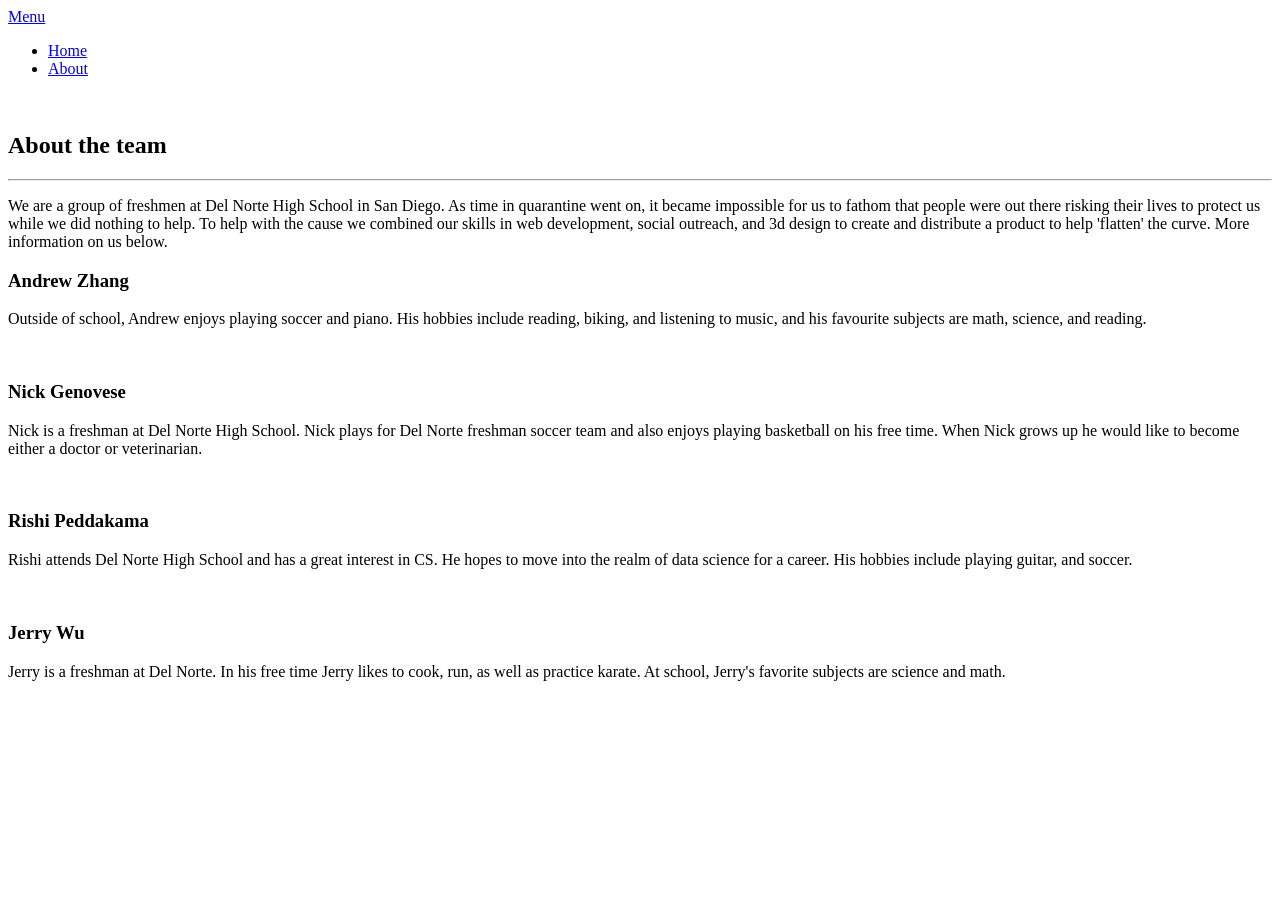
==== generic.html @ 195fd43b "a" ====
<!DOCTYPE HTML>
<!--
	Transitive by TEMPLATED
	templated.co @templatedco
	Released for free under the Creative Commons Attribution 3.0 license (templated.co/license)
-->
<html>
	<head>
		<title>Masks4Heroes</title>
		<meta charset="utf-8" />
		<meta name="viewport" content="width=device-width, initial-scale=1" />
		<link rel="stylesheet" href="assets/css/main.css" />
	</head>
	<body class="subpage">

		<!-- Header -->
			<header id="header">
				<a href="#menu" class="toggle"><span>Menu</span></a>
			</header>

		<!-- Nav -->
			<nav id="menu">
				<ul class="links">
					<li><a href="index.html">Home</a></li>
					<li><a href="generic.html">About</a></li>
<!-- 					<li><a href="elements.html">Elements</a></li> -->
				</ul>
			</nav>

		<!-- One -->
			<section id="one" class="wrapper style2">
				<div class="inner">
					<div class="box">
						<div class="image fit">
							<img src="" alt="" />
						</div>
						<div class="content">
							<header class="align-center">
								<h2>About the team</h2>
<!-- 								<p>Who are we</p> -->
							</header>
							<hr />
							<p>We are a group of freshmen at Del Norte High School in San Diego. As time in quarantine went on, it became impossible for us to fathom that people were out there 
                risking their lives to protect us while we did nothing to help. To help with the cause we combined our skills in web development, social outreach, and 3d design to 
                create and distribute a product to help 'flatten' the curve. More information on us below.</p>
<!-- 							<p>more blah blah blah</p> -->
						</div>
					</div>
				</div>
			</section>

		<!-- Four -->
    
    <section id="two" class="wrapper style3">
				<div class="inner">
					<div id="flexgrid">
            <div>
							<header>
								<h3>Andrew Zhang</h3>
							</header>
							<p>Outside of school, Andrew enjoys playing soccer and piano. His hobbies include 
                reading, biking, and listening to music, and his favourite subjects are math, science, and reading.</p>
							<ul class="actions">
							</ul>
              <img src="https://cdn.glitch.com/a27069f8-3434-43a9-9a8d-afe3aabfaea1%2Fandrew.png?v=1588008118651" width="100%" alt=""/>
						</div>
            
						<div>
							<header>
								<h3>Nick Genovese</h3>
							</header>
							<p>Nick is a freshman at Del Norte High School. Nick plays for Del Norte freshman soccer team and also enjoys playing basketball on his free time. When Nick grows up he would like to become 
                either a doctor or veterinarian.</p>
							<ul class="actions">
							</ul>
              <img src="https://cdn.glitch.com/a27069f8-3434-43a9-9a8d-afe3aabfaea1%2Fnick.png?v=1587970163348" width="100%" alt="" />
						</div>
						<div>
							<header>
								<h3>Rishi Peddakama</h3>
							</header>
							<p>Rishi attends Del Norte High School and has a great interest in CS. He hopes to move into the realm of data science for a career. His hobbies include playing guitar, and soccer.</p>
							<ul class="actions">
							</ul>
              <img src="https://cdn.glitch.com/a27069f8-3434-43a9-9a8d-afe3aabfaea1%2Frishi.png?v=1587970600021" width="100%./  " alt=""/>
						</div>
            <div>
							<header>
								<h3></h3>
							</header>
							<p></p>
							<ul class="actions">
							</ul>
						</div>
						<div>
							<header>
								<h3>Jerry Wu</h3>
							</header>
							<p>Jerry is a freshman at Del Norte. In his free time Jerry likes to cook, run, as well as practice karate. At school, Jerry's favorite subjects are science and math.</p>
							<ul class="actions">
                <img src="https://cdn.glitch.com/a27069f8-3434-43a9-9a8d-afe3aabfaea1%2Fjerry.png?v=1588467136915" alt="" width="420">
							</ul>
						</div>
            <div>
							<header>
								<h3></h3>
							</header>
							<p></p>
							<ul class="actions">
							</ul>
						</div>
					</div>
				</div>
			</section>

		<!-- Footer -->
<!-- 			<footer id="footer" class="wrapper">
				<div class="inner">
					<section>
						<div class="box">
							<div class="content">
								<h2 class="align-center">Get in Touch</h2>
								<hr />
								<form action="#" method="post">
									<div class="field half first">
										<label for="name">Name</label>
										<input name="name" id="name" type="text" placeholder="Name">
									</div>
									<div class="field half">
										<label for="email">Email</label>
										<input name="email" id="email" type="email" placeholder="Email">
									</div>
									<div class="field">
										<label for="dept">Department</label>
										<div class="select-wrapper">
											<select name="dept" id="dept">
												<option value="">- Category -</option>
												<option value="1">Manufacturing</option>
												<option value="1">Shipping</option>
												<option value="1">Administration</option>
												<option value="1">Human Resources</option>
											</select>
										</div>
									</div>
									<div class="field">
										<label for="message">Message</label>
										<textarea name="message" id="message" rows="6" placeholder="Message"></textarea>
									</div>
									<ul class="actions align-center">
										<li><input value="Send Message" class="button special" type="submit"></li>
									</ul>
								</form>
							</div>
						</div>
					</section>
					<div class="copyright">
						&copy; Untitled Design: <a href="https://templated.co/">TEMPLATED</a>. Images <a href="https://unsplash.com/">Unsplash</a> Video <a href="http://coverr.co/">Coverr</a>.
					</div>
				</div>
			</footer> -->

		<!-- Scripts -->
			<script src="assets/js/jquery.min.js"></script>
			<script src="assets/js/jquery.scrolly.min.js"></script>
			<script src="assets/js/jquery.scrollex.min.js"></script>
			<script src="assets/js/skel.min.js"></script>
			<script src="assets/js/util.js"></script>
			<script src="assets/js/main.js"></script>

	</body>
</html>
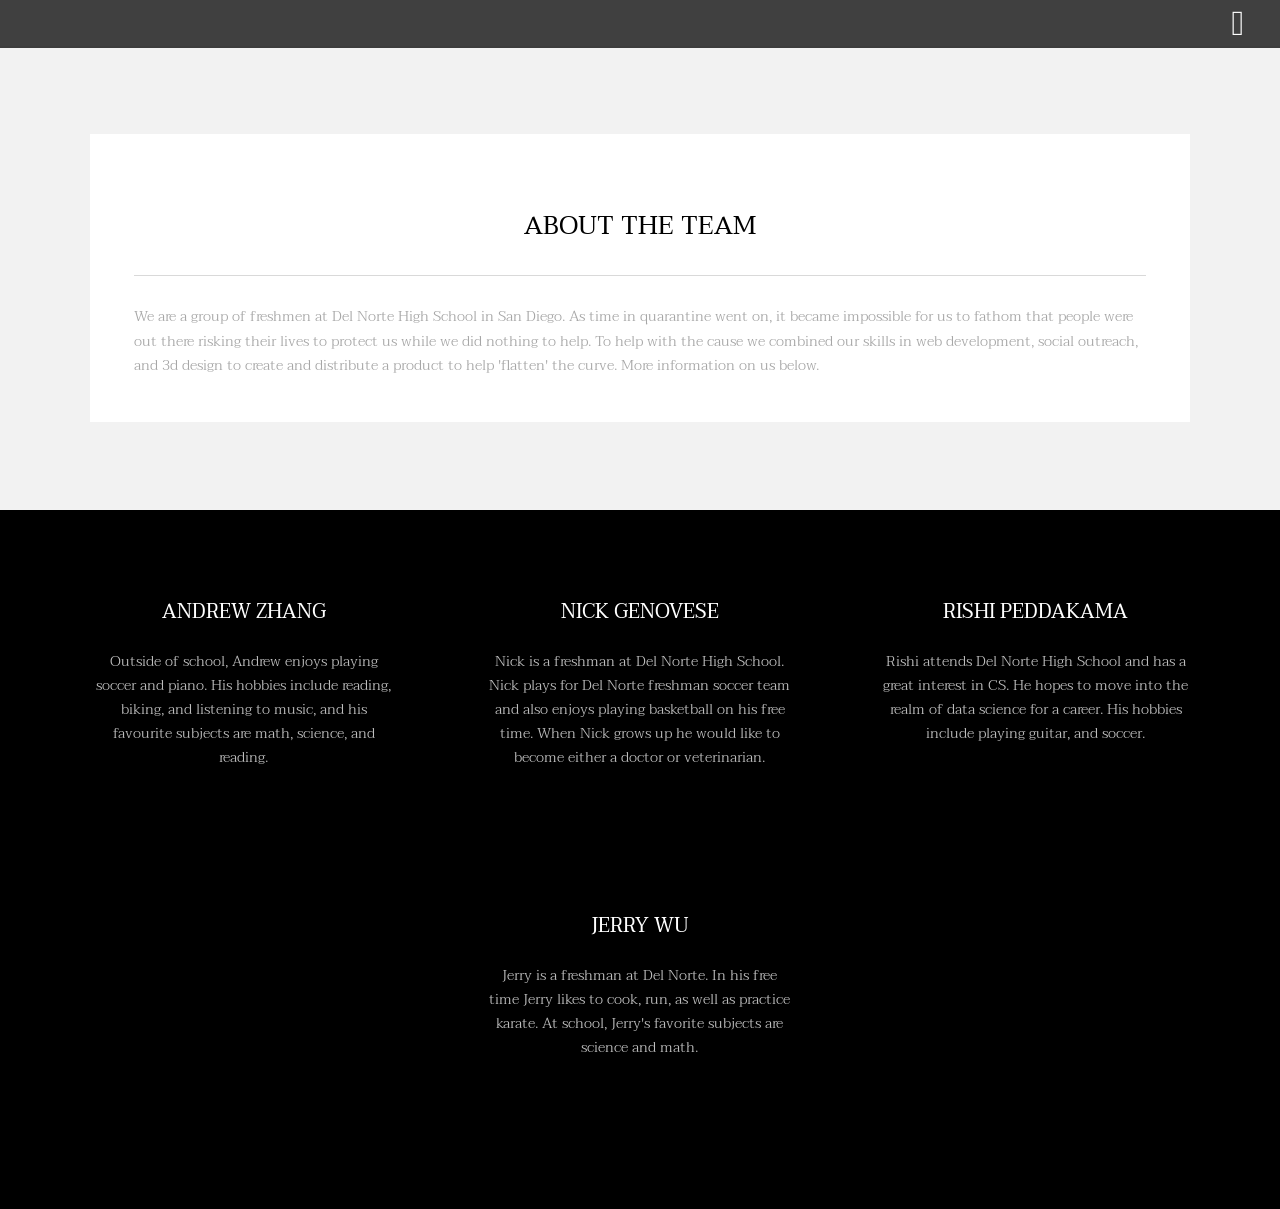
==== commit b94dff4e: "a" ====
--- a/generic.html
+++ b/generic.html
@@ -9,7 +9,7 @@
 		<title>Masks4Heroes</title>
 		<meta charset="utf-8" />
 		<meta name="viewport" content="width=device-width, initial-scale=1" />
-		<link rel="stylesheet" href="assets/css/main.css" />
+		<link rel="stylesheet" href="main.css" />
 	</head>
 	<body class="subpage">
 
--- a/main.css
+++ b/main.css
@@ -0,0 +1,4848 @@
+@charset "UTF-8";
+@import url(font-awesome.min.css);
+@import url("https://fonts.googleapis.com/css?family=Taviraj:300,400,700,300i,400i,700i");
+
+/*
+	Transitive by TEMPLATED
+	templated.co @templatedco
+	Released for free under the Creative Commons Attribution 3.0 license (templated.co/license)
+*/
+
+/* Reset */
+  
+
+
+	html, body, div, span, applet, object, iframe, h1, h2, h3, h4, h5, h6, p, blockquote, pre, a, abbr, acronym, address, big, cite, code, del, dfn, em, img, ins, kbd, q, s, samp, small, strike, strong, sub, sup, tt, var, b, u, i, center, dl, dt, dd, ol, ul, li, fieldset, form, label, legend, table, caption, tbody, tfoot, thead, tr, th, td, article, aside, canvas, details, embed, figure, figcaption, footer, header, hgroup, menu, nav, output, ruby, section, summary, time, mark, audio, video {
+		margin: 0;
+		padding: 0;
+		border: 0;
+		font-size: 100%;
+		font: inherit;
+		vertical-align: baseline;
+	}
+
+ 
+
+	article, aside, details, figcaption, figure, footer, header, hgroup, menu, nav, section {
+		display: block;
+	}
+
+	body {
+		line-height: 1;
+	}
+
+	ol, ul {
+		list-style: none;
+	}
+
+	blockquote, q {
+		quotes: none;
+	}
+
+	blockquote:before, blockquote:after, q:before, q:after {
+		content: '';
+		content: none;
+	}
+
+	table {
+		border-collapse: collapse;
+		border-spacing: 0;
+	}
+
+	body {
+		-webkit-text-size-adjust: none;
+	}
+
+    .stat
+    {
+/*       background: #121212;
+      padding-top: 80px;
+      padding-bottom: 80px; */
+      color: white;
+      background-attachment: fixed;
+      margin-top: 10px;
+      margin: auto;
+      width: 155%;
+    }
+
+  .stat i
+  {
+    font-size: 50px;
+  }
+
+  .stat-items h2
+  {
+    font-weight: bold;
+    font-size: 42px;
+    color: darkorange;
+  }
+
+  .stat p
+  {
+    font-weight: bold;
+    letter-spacing: 1px;
+  }
+
+/* Box Model */
+
+	*, *:before, *:after {
+		-moz-box-sizing: border-box;
+		-webkit-box-sizing: border-box;
+		box-sizing: border-box;
+	}
+
+/* Containers */
+
+	.container {
+		margin-left: auto;
+		margin-right: auto;
+	}
+
+	.container.\31 25\25 {
+		width: 100%;
+		max-width: 100rem;
+		min-width: 80rem;
+	}
+
+	.container.\37 5\25 {
+		width: 60rem;
+	}
+
+	.container.\35 0\25 {
+		width: 40rem;
+	}
+
+	.container.\32 5\25 {
+		width: 20rem;
+	}
+
+	.container {
+		width: 80rem;
+	}
+
+	@media screen and (max-width: 1680px) {
+
+		.container.\31 25\25 {
+			width: 100%;
+			max-width: 100rem;
+			min-width: 80rem;
+		}
+
+		.container.\37 5\25 {
+			width: 60rem;
+		}
+
+		.container.\35 0\25 {
+			width: 40rem;
+		}
+
+		.container.\32 5\25 {
+			width: 20rem;
+		}
+
+		.container {
+			width: 80rem;
+		}
+
+	}
+
+	@media screen and (max-width: 1280px) {
+
+		.container.\31 25\25 {
+			width: 100%;
+			max-width: 81.25rem;
+			min-width: 65rem;
+		}
+
+		.container.\37 5\25 {
+			width: 48.75rem;
+		}
+
+		.container.\35 0\25 {
+			width: 32.5rem;
+		}
+
+		.container.\32 5\25 {
+			width: 16.25rem;
+		}
+
+		.container {
+			width: 65rem;
+		}
+
+	}
+
+	@media screen and (max-width: 980px) {
+
+		.container.\31 25\25 {
+			width: 100%;
+			max-width: 112.5%;
+			min-width: 90%;
+		}
+
+		.container.\37 5\25 {
+			width: 67.5%;
+		}
+
+		.container.\35 0\25 {
+			width: 45%;
+		}
+
+		.container.\32 5\25 {
+			width: 22.5%;
+		}
+
+		.container {
+			width: 90%;
+		}
+
+	}
+
+	@media screen and (max-width: 736px) {
+
+		.container.\31 25\25 {
+			width: 100%;
+			max-width: 112.5%;
+			min-width: 90%;
+		}
+
+		.container.\37 5\25 {
+			width: 67.5%;
+		}
+
+		.container.\35 0\25 {
+			width: 45%;
+		}
+
+		.container.\32 5\25 {
+			width: 22.5%;
+		}
+
+		.container {
+			width: 90% !important;
+		}
+
+	}
+
+	@media screen and (max-width: 480px) {
+
+		.container.\31 25\25 {
+			width: 100%;
+			max-width: 112.5%;
+			min-width: 90%;
+		}
+
+		.container.\37 5\25 {
+			width: 67.5%;
+		}
+
+		.container.\35 0\25 {
+			width: 45%;
+		}
+
+		.container.\32 5\25 {
+			width: 22.5%;
+		}
+
+		.container {
+			width: 90% !important;
+		}
+
+	}
+
+/* Grid */
+
+	.row {
+		border-bottom: solid 1px transparent;
+		-moz-box-sizing: border-box;
+		-webkit-box-sizing: border-box;
+		box-sizing: border-box;
+	}
+
+	.row > * {
+		float: left;
+		-moz-box-sizing: border-box;
+		-webkit-box-sizing: border-box;
+		box-sizing: border-box;
+	}
+
+	.row:after, .row:before {
+		content: '';
+		display: block;
+		clear: both;
+		height: 0;
+	}
+
+	.row.uniform > * > :first-child {
+		margin-top: 0;
+	}
+
+	.row.uniform > * > :last-child {
+		margin-bottom: 0;
+	}
+
+	.row.\30 \25 > * {
+		padding: 0 0 0 0rem;
+	}
+
+	.row.\30 \25 {
+		margin: 0 0 -1px 0rem;
+	}
+
+	.row.uniform.\30 \25 > * {
+		padding: 0rem 0 0 0rem;
+	}
+
+	.row.uniform.\30 \25 {
+		margin: 0rem 0 -1px 0rem;
+	}
+
+	.row > * {
+		padding: 0 0 0 2rem;
+	}
+
+	.row {
+		margin: 0 0 -1px -2rem;
+	}
+
+	.row.uniform > * {
+		padding: 2rem 0 0 2rem;
+	}
+
+	.row.uniform {
+		margin: -2rem 0 -1px -2rem;
+	}
+
+	.row.\32 00\25 > * {
+		padding: 0 0 0 4rem;
+	}
+
+	.row.\32 00\25 {
+		margin: 0 0 -1px -4rem;
+	}
+
+	.row.uniform.\32 00\25 > * {
+		padding: 4rem 0 0 4rem;
+	}
+
+	.row.uniform.\32 00\25 {
+		margin: -4rem 0 -1px -4rem;
+	}
+
+	.row.\31 50\25 > * {
+		padding: 0 0 0 3rem;
+	}
+
+	.row.\31 50\25 {
+		margin: 0 0 -1px -3rem;
+	}
+
+	.row.uniform.\31 50\25 > * {
+		padding: 3rem 0 0 3rem;
+	}
+
+	.row.uniform.\31 50\25 {
+		margin: -3rem 0 -1px -3rem;
+	}
+
+	.row.\35 0\25 > * {
+		padding: 0 0 0 1rem;
+	}
+
+	.row.\35 0\25 {
+		margin: 0 0 -1px -1rem;
+	}
+
+	.row.uniform.\35 0\25 > * {
+		padding: 1rem 0 0 1rem;
+	}
+
+	.row.uniform.\35 0\25 {
+		margin: -1rem 0 -1px -1rem;
+	}
+
+	.row.\32 5\25 > * {
+		padding: 0 0 0 0.5rem;
+	}
+
+	.row.\32 5\25 {
+		margin: 0 0 -1px -0.5rem;
+	}
+
+	.row.uniform.\32 5\25 > * {
+		padding: 0.5rem 0 0 0.5rem;
+	}
+
+	.row.uniform.\32 5\25 {
+		margin: -0.5rem 0 -1px -0.5rem;
+	}
+
+	.\31 2u, .\31 2u\24 {
+		width: 100%;
+		clear: none;
+		margin-left: 0;
+	}
+
+	.\31 1u, .\31 1u\24 {
+		width: 91.6666666667%;
+		clear: none;
+		margin-left: 0;
+	}
+
+	.\31 0u, .\31 0u\24 {
+		width: 83.3333333333%;
+		clear: none;
+		margin-left: 0;
+	}
+
+	.\39 u, .\39 u\24 {
+		width: 75%;
+		clear: none;
+		margin-left: 0;
+	}
+
+	.\38 u, .\38 u\24 {
+		width: 66.6666666667%;
+		clear: none;
+		margin-left: 0;
+	}
+
+	.\37 u, .\37 u\24 {
+		width: 58.3333333333%;
+		clear: none;
+		margin-left: 0;
+	}
+
+	.\36 u, .\36 u\24 {
+		width: 50%;
+		clear: none;
+		margin-left: 0;
+	}
+
+	.\35 u, .\35 u\24 {
+		width: 41.6666666667%;
+		clear: none;
+		margin-left: 0;
+	}
+
+	.\34 u, .\34 u\24 {
+		width: 33.3333333333%;
+		clear: none;
+		margin-left: 0;
+	}
+
+	.\33 u, .\33 u\24 {
+		width: 25%;
+		clear: none;
+		margin-left: 0;
+	}
+
+	.\32 u, .\32 u\24 {
+		width: 16.6666666667%;
+		clear: none;
+		margin-left: 0;
+	}
+
+	.\31 u, .\31 u\24 {
+		width: 8.3333333333%;
+		clear: none;
+		margin-left: 0;
+	}
+
+	.\31 2u\24 + *,
+	.\31 1u\24 + *,
+	.\31 0u\24 + *,
+	.\39 u\24 + *,
+	.\38 u\24 + *,
+	.\37 u\24 + *,
+	.\36 u\24 + *,
+	.\35 u\24 + *,
+	.\34 u\24 + *,
+	.\33 u\24 + *,
+	.\32 u\24 + *,
+	.\31 u\24 + * {
+		clear: left;
+	}
+
+	.\-11u {
+		margin-left: 91.66667%;
+	}
+
+	.\-10u {
+		margin-left: 83.33333%;
+	}
+
+	.\-9u {
+		margin-left: 75%;
+	}
+
+	.\-8u {
+		margin-left: 66.66667%;
+	}
+
+	.\-7u {
+		margin-left: 58.33333%;
+	}
+
+	.\-6u {
+		margin-left: 50%;
+	}
+
+	.\-5u {
+		margin-left: 41.66667%;
+	}
+
+	.\-4u {
+		margin-left: 33.33333%;
+	}
+
+	.\-3u {
+		margin-left: 25%;
+	}
+
+	.\-2u {
+		margin-left: 16.66667%;
+	}
+
+	.\-1u {
+		margin-left: 8.33333%;
+	}
+
+	@media screen and (max-width: 1680px) {
+
+		.row > * {
+			padding: 0 0 0 2rem;
+		}
+
+		.row {
+			margin: 0 0 -1px -2rem;
+		}
+
+		.row.uniform > * {
+			padding: 2rem 0 0 2rem;
+		}
+
+		.row.uniform {
+			margin: -2rem 0 -1px -2rem;
+		}
+
+		.row.\32 00\25 > * {
+			padding: 0 0 0 4rem;
+		}
+
+		.row.\32 00\25 {
+			margin: 0 0 -1px -4rem;
+		}
+
+		.row.uniform.\32 00\25 > * {
+			padding: 4rem 0 0 4rem;
+		}
+
+		.row.uniform.\32 00\25 {
+			margin: -4rem 0 -1px -4rem;
+		}
+
+		.row.\31 50\25 > * {
+			padding: 0 0 0 3rem;
+		}
+
+		.row.\31 50\25 {
+			margin: 0 0 -1px -3rem;
+		}
+
+		.row.uniform.\31 50\25 > * {
+			padding: 3rem 0 0 3rem;
+		}
+
+		.row.uniform.\31 50\25 {
+			margin: -3rem 0 -1px -3rem;
+		}
+
+		.row.\35 0\25 > * {
+			padding: 0 0 0 1rem;
+		}
+
+		.row.\35 0\25 {
+			margin: 0 0 -1px -1rem;
+		}
+
+		.row.uniform.\35 0\25 > * {
+			padding: 1rem 0 0 1rem;
+		}
+
+		.row.uniform.\35 0\25 {
+			margin: -1rem 0 -1px -1rem;
+		}
+
+		.row.\32 5\25 > * {
+			padding: 0 0 0 0.5rem;
+		}
+
+		.row.\32 5\25 {
+			margin: 0 0 -1px -0.5rem;
+		}
+
+		.row.uniform.\32 5\25 > * {
+			padding: 0.5rem 0 0 0.5rem;
+		}
+
+		.row.uniform.\32 5\25 {
+			margin: -0.5rem 0 -1px -0.5rem;
+		}
+
+		.\31 2u\28xlarge\29, .\31 2u\24\28xlarge\29 {
+			width: 100%;
+			clear: none;
+			margin-left: 0;
+		}
+
+		.\31 1u\28xlarge\29, .\31 1u\24\28xlarge\29 {
+			width: 91.6666666667%;
+			clear: none;
+			margin-left: 0;
+		}
+
+		.\31 0u\28xlarge\29, .\31 0u\24\28xlarge\29 {
+			width: 83.3333333333%;
+			clear: none;
+			margin-left: 0;
+		}
+
+		.\39 u\28xlarge\29, .\39 u\24\28xlarge\29 {
+			width: 75%;
+			clear: none;
+			margin-left: 0;
+		}
+
+		.\38 u\28xlarge\29, .\38 u\24\28xlarge\29 {
+			width: 66.6666666667%;
+			clear: none;
+			margin-left: 0;
+		}
+
+		.\37 u\28xlarge\29, .\37 u\24\28xlarge\29 {
+			width: 58.3333333333%;
+			clear: none;
+			margin-left: 0;
+		}
+
+		.\36 u\28xlarge\29, .\36 u\24\28xlarge\29 {
+			width: 50%;
+			clear: none;
+			margin-left: 0;
+		}
+
+		.\35 u\28xlarge\29, .\35 u\24\28xlarge\29 {
+			width: 41.6666666667%;
+			clear: none;
+			margin-left: 0;
+		}
+
+		.\34 u\28xlarge\29, .\34 u\24\28xlarge\29 {
+			width: 33.3333333333%;
+			clear: none;
+			margin-left: 0;
+		}
+
+		.\33 u\28xlarge\29, .\33 u\24\28xlarge\29 {
+			width: 25%;
+			clear: none;
+			margin-left: 0;
+		}
+
+		.\32 u\28xlarge\29, .\32 u\24\28xlarge\29 {
+			width: 16.6666666667%;
+			clear: none;
+			margin-left: 0;
+		}
+
+		.\31 u\28xlarge\29, .\31 u\24\28xlarge\29 {
+			width: 8.3333333333%;
+			clear: none;
+			margin-left: 0;
+		}
+
+		.\31 2u\24\28xlarge\29 + *,
+		.\31 1u\24\28xlarge\29 + *,
+		.\31 0u\24\28xlarge\29 + *,
+		.\39 u\24\28xlarge\29 + *,
+		.\38 u\24\28xlarge\29 + *,
+		.\37 u\24\28xlarge\29 + *,
+		.\36 u\24\28xlarge\29 + *,
+		.\35 u\24\28xlarge\29 + *,
+		.\34 u\24\28xlarge\29 + *,
+		.\33 u\24\28xlarge\29 + *,
+		.\32 u\24\28xlarge\29 + *,
+		.\31 u\24\28xlarge\29 + * {
+			clear: left;
+		}
+
+		.\-11u\28xlarge\29 {
+			margin-left: 91.66667%;
+		}
+
+		.\-10u\28xlarge\29 {
+			margin-left: 83.33333%;
+		}
+
+		.\-9u\28xlarge\29 {
+			margin-left: 75%;
+		}
+
+		.\-8u\28xlarge\29 {
+			margin-left: 66.66667%;
+		}
+
+		.\-7u\28xlarge\29 {
+			margin-left: 58.33333%;
+		}
+
+		.\-6u\28xlarge\29 {
+			margin-left: 50%;
+		}
+
+		.\-5u\28xlarge\29 {
+			margin-left: 41.66667%;
+		}
+
+		.\-4u\28xlarge\29 {
+			margin-left: 33.33333%;
+		}
+
+		.\-3u\28xlarge\29 {
+			margin-left: 25%;
+		}
+
+		.\-2u\28xlarge\29 {
+			margin-left: 16.66667%;
+		}
+
+		.\-1u\28xlarge\29 {
+			margin-left: 8.33333%;
+		}
+
+	}
+
+	@media screen and (max-width: 1280px) {
+
+		.row > * {
+			padding: 0 0 0 1.5rem;
+		}
+
+		.row {
+			margin: 0 0 -1px -1.5rem;
+		}
+
+		.row.uniform > * {
+			padding: 1.5rem 0 0 1.5rem;
+		}
+
+		.row.uniform {
+			margin: -1.5rem 0 -1px -1.5rem;
+		}
+
+		.row.\32 00\25 > * {
+			padding: 0 0 0 3rem;
+		}
+
+		.row.\32 00\25 {
+			margin: 0 0 -1px -3rem;
+		}
+
+		.row.uniform.\32 00\25 > * {
+			padding: 3rem 0 0 3rem;
+		}
+
+		.row.uniform.\32 00\25 {
+			margin: -3rem 0 -1px -3rem;
+		}
+
+		.row.\31 50\25 > * {
+			padding: 0 0 0 2.25rem;
+		}
+
+		.row.\31 50\25 {
+			margin: 0 0 -1px -2.25rem;
+		}
+
+		.row.uniform.\31 50\25 > * {
+			padding: 2.25rem 0 0 2.25rem;
+		}
+
+		.row.uniform.\31 50\25 {
+			margin: -2.25rem 0 -1px -2.25rem;
+		}
+
+		.row.\35 0\25 > * {
+			padding: 0 0 0 0.75rem;
+		}
+
+		.row.\35 0\25 {
+			margin: 0 0 -1px -0.75rem;
+		}
+
+		.row.uniform.\35 0\25 > * {
+			padding: 0.75rem 0 0 0.75rem;
+		}
+
+		.row.uniform.\35 0\25 {
+			margin: -0.75rem 0 -1px -0.75rem;
+		}
+
+		.row.\32 5\25 > * {
+			padding: 0 0 0 0.375rem;
+		}
+
+		.row.\32 5\25 {
+			margin: 0 0 -1px -0.375rem;
+		}
+
+		.row.uniform.\32 5\25 > * {
+			padding: 0.375rem 0 0 0.375rem;
+		}
+
+		.row.uniform.\32 5\25 {
+			margin: -0.375rem 0 -1px -0.375rem;
+		}
+
+		.\31 2u\28large\29, .\31 2u\24\28large\29 {
+			width: 100%;
+			clear: none;
+			margin-left: 0;
+		}
+
+		.\31 1u\28large\29, .\31 1u\24\28large\29 {
+			width: 91.6666666667%;
+			clear: none;
+			margin-left: 0;
+		}
+
+		.\31 0u\28large\29, .\31 0u\24\28large\29 {
+			width: 83.3333333333%;
+			clear: none;
+			margin-left: 0;
+		}
+
+		.\39 u\28large\29, .\39 u\24\28large\29 {
+			width: 75%;
+			clear: none;
+			margin-left: 0;
+		}
+
+		.\38 u\28large\29, .\38 u\24\28large\29 {
+			width: 66.6666666667%;
+			clear: none;
+			margin-left: 0;
+		}
+
+		.\37 u\28large\29, .\37 u\24\28large\29 {
+			width: 58.3333333333%;
+			clear: none;
+			margin-left: 0;
+		}
+
+		.\36 u\28large\29, .\36 u\24\28large\29 {
+			width: 50%;
+			clear: none;
+			margin-left: 0;
+		}
+
+		.\35 u\28large\29, .\35 u\24\28large\29 {
+			width: 41.6666666667%;
+			clear: none;
+			margin-left: 0;
+		}
+
+		.\34 u\28large\29, .\34 u\24\28large\29 {
+			width: 33.3333333333%;
+			clear: none;
+			margin-left: 0;
+		}
+
+		.\33 u\28large\29, .\33 u\24\28large\29 {
+			width: 25%;
+			clear: none;
+			margin-left: 0;
+		}
+
+		.\32 u\28large\29, .\32 u\24\28large\29 {
+			width: 16.6666666667%;
+			clear: none;
+			margin-left: 0;
+		}
+
+		.\31 u\28large\29, .\31 u\24\28large\29 {
+			width: 8.3333333333%;
+			clear: none;
+			margin-left: 0;
+		}
+
+		.\31 2u\24\28large\29 + *,
+		.\31 1u\24\28large\29 + *,
+		.\31 0u\24\28large\29 + *,
+		.\39 u\24\28large\29 + *,
+		.\38 u\24\28large\29 + *,
+		.\37 u\24\28large\29 + *,
+		.\36 u\24\28large\29 + *,
+		.\35 u\24\28large\29 + *,
+		.\34 u\24\28large\29 + *,
+		.\33 u\24\28large\29 + *,
+		.\32 u\24\28large\29 + *,
+		.\31 u\24\28large\29 + * {
+			clear: left;
+		}
+
+		.\-11u\28large\29 {
+			margin-left: 91.66667%;
+		}
+
+		.\-10u\28large\29 {
+			margin-left: 83.33333%;
+		}
+
+		.\-9u\28large\29 {
+			margin-left: 75%;
+		}
+
+		.\-8u\28large\29 {
+			margin-left: 66.66667%;
+		}
+
+		.\-7u\28large\29 {
+			margin-left: 58.33333%;
+		}
+
+		.\-6u\28large\29 {
+			margin-left: 50%;
+		}
+
+		.\-5u\28large\29 {
+			margin-left: 41.66667%;
+		}
+
+		.\-4u\28large\29 {
+			margin-left: 33.33333%;
+		}
+
+		.\-3u\28large\29 {
+			margin-left: 25%;
+		}
+
+		.\-2u\28large\29 {
+			margin-left: 16.66667%;
+		}
+
+		.\-1u\28large\29 {
+			margin-left: 8.33333%;
+		}
+
+	}
+
+	@media screen and (max-width: 980px) {
+
+		.row > * {
+			padding: 0 0 0 1.5rem;
+		}
+
+		.row {
+			margin: 0 0 -1px -1.5rem;
+		}
+
+		.row.uniform > * {
+			padding: 1.5rem 0 0 1.5rem;
+		}
+
+		.row.uniform {
+			margin: -1.5rem 0 -1px -1.5rem;
+		}
+
+		.row.\32 00\25 > * {
+			padding: 0 0 0 3rem;
+		}
+
+		.row.\32 00\25 {
+			margin: 0 0 -1px -3rem;
+		}
+
+		.row.uniform.\32 00\25 > * {
+			padding: 3rem 0 0 3rem;
+		}
+
+		.row.uniform.\32 00\25 {
+			margin: -3rem 0 -1px -3rem;
+		}
+
+		.row.\31 50\25 > * {
+			padding: 0 0 0 2.25rem;
+		}
+
+		.row.\31 50\25 {
+			margin: 0 0 -1px -2.25rem;
+		}
+
+		.row.uniform.\31 50\25 > * {
+			padding: 2.25rem 0 0 2.25rem;
+		}
+
+		.row.uniform.\31 50\25 {
+			margin: -2.25rem 0 -1px -2.25rem;
+		}
+
+		.row.\35 0\25 > * {
+			padding: 0 0 0 0.75rem;
+		}
+
+		.row.\35 0\25 {
+			margin: 0 0 -1px -0.75rem;
+		}
+
+		.row.uniform.\35 0\25 > * {
+			padding: 0.75rem 0 0 0.75rem;
+		}
+
+		.row.uniform.\35 0\25 {
+			margin: -0.75rem 0 -1px -0.75rem;
+		}
+
+		.row.\32 5\25 > * {
+			padding: 0 0 0 0.375rem;
+		}
+
+		.row.\32 5\25 {
+			margin: 0 0 -1px -0.375rem;
+		}
+
+		.row.uniform.\32 5\25 > * {
+			padding: 0.375rem 0 0 0.375rem;
+		}
+
+		.row.uniform.\32 5\25 {
+			margin: -0.375rem 0 -1px -0.375rem;
+		}
+
+		.\31 2u\28medium\29, .\31 2u\24\28medium\29 {
+			width: 100%;
+			clear: none;
+			margin-left: 0;
+		}
+
+		.\31 1u\28medium\29, .\31 1u\24\28medium\29 {
+			width: 91.6666666667%;
+			clear: none;
+			margin-left: 0;
+		}
+
+		.\31 0u\28medium\29, .\31 0u\24\28medium\29 {
+			width: 83.3333333333%;
+			clear: none;
+			margin-left: 0;
+		}
+
+		.\39 u\28medium\29, .\39 u\24\28medium\29 {
+			width: 75%;
+			clear: none;
+			margin-left: 0;
+		}
+
+		.\38 u\28medium\29, .\38 u\24\28medium\29 {
+			width: 66.6666666667%;
+			clear: none;
+			margin-left: 0;
+		}
+
+		.\37 u\28medium\29, .\37 u\24\28medium\29 {
+			width: 58.3333333333%;
+			clear: none;
+			margin-left: 0;
+		}
+
+		.\36 u\28medium\29, .\36 u\24\28medium\29 {
+			width: 50%;
+			clear: none;
+			margin-left: 0;
+		}
+
+		.\35 u\28medium\29, .\35 u\24\28medium\29 {
+			width: 41.6666666667%;
+			clear: none;
+			margin-left: 0;
+		}
+
+		.\34 u\28medium\29, .\34 u\24\28medium\29 {
+			width: 33.3333333333%;
+			clear: none;
+			margin-left: 0;
+		}
+
+		.\33 u\28medium\29, .\33 u\24\28medium\29 {
+			width: 25%;
+			clear: none;
+			margin-left: 0;
+		}
+
+		.\32 u\28medium\29, .\32 u\24\28medium\29 {
+			width: 16.6666666667%;
+			clear: none;
+			margin-left: 0;
+		}
+
+		.\31 u\28medium\29, .\31 u\24\28medium\29 {
+			width: 8.3333333333%;
+			clear: none;
+			margin-left: 0;
+		}
+
+		.\31 2u\24\28medium\29 + *,
+		.\31 1u\24\28medium\29 + *,
+		.\31 0u\24\28medium\29 + *,
+		.\39 u\24\28medium\29 + *,
+		.\38 u\24\28medium\29 + *,
+		.\37 u\24\28medium\29 + *,
+		.\36 u\24\28medium\29 + *,
+		.\35 u\24\28medium\29 + *,
+		.\34 u\24\28medium\29 + *,
+		.\33 u\24\28medium\29 + *,
+		.\32 u\24\28medium\29 + *,
+		.\31 u\24\28medium\29 + * {
+			clear: left;
+		}
+
+		.\-11u\28medium\29 {
+			margin-left: 91.66667%;
+		}
+
+		.\-10u\28medium\29 {
+			margin-left: 83.33333%;
+		}
+
+		.\-9u\28medium\29 {
+			margin-left: 75%;
+		}
+
+		.\-8u\28medium\29 {
+			margin-left: 66.66667%;
+		}
+
+		.\-7u\28medium\29 {
+			margin-left: 58.33333%;
+		}
+
+		.\-6u\28medium\29 {
+			margin-left: 50%;
+		}
+
+		.\-5u\28medium\29 {
+			margin-left: 41.66667%;
+		}
+
+		.\-4u\28medium\29 {
+			margin-left: 33.33333%;
+		}
+
+		.\-3u\28medium\29 {
+			margin-left: 25%;
+		}
+
+		.\-2u\28medium\29 {
+			margin-left: 16.66667%;
+		}
+
+		.\-1u\28medium\29 {
+			margin-left: 8.33333%;
+		}
+
+	}
+
+	@media screen and (max-width: 736px) {
+
+		.row > * {
+			padding: 0 0 0 1.25rem;
+		}
+
+		.row {
+			margin: 0 0 -1px -1.25rem;
+		}
+
+		.row.uniform > * {
+			padding: 1.25rem 0 0 1.25rem;
+		}
+
+		.row.uniform {
+			margin: -1.25rem 0 -1px -1.25rem;
+		}
+
+		.row.\32 00\25 > * {
+			padding: 0 0 0 2.5rem;
+		}
+
+		.row.\32 00\25 {
+			margin: 0 0 -1px -2.5rem;
+		}
+
+		.row.uniform.\32 00\25 > * {
+			padding: 2.5rem 0 0 2.5rem;
+		}
+
+		.row.uniform.\32 00\25 {
+			margin: -2.5rem 0 -1px -2.5rem;
+		}
+
+		.row.\31 50\25 > * {
+			padding: 0 0 0 1.875rem;
+		}
+
+		.row.\31 50\25 {
+			margin: 0 0 -1px -1.875rem;
+		}
+
+		.row.uniform.\31 50\25 > * {
+			padding: 1.875rem 0 0 1.875rem;
+		}
+
+		.row.uniform.\31 50\25 {
+			margin: -1.875rem 0 -1px -1.875rem;
+		}
+
+		.row.\35 0\25 > * {
+			padding: 0 0 0 0.625rem;
+		}
+
+		.row.\35 0\25 {
+			margin: 0 0 -1px -0.625rem;
+		}
+
+		.row.uniform.\35 0\25 > * {
+			padding: 0.625rem 0 0 0.625rem;
+		}
+
+		.row.uniform.\35 0\25 {
+			margin: -0.625rem 0 -1px -0.625rem;
+		}
+
+		.row.\32 5\25 > * {
+			padding: 0 0 0 0.3125rem;
+		}
+
+		.row.\32 5\25 {
+			margin: 0 0 -1px -0.3125rem;
+		}
+
+		.row.uniform.\32 5\25 > * {
+			padding: 0.3125rem 0 0 0.3125rem;
+		}
+
+		.row.uniform.\32 5\25 {
+			margin: -0.3125rem 0 -1px -0.3125rem;
+		}
+
+		.\31 2u\28small\29, .\31 2u\24\28small\29 {
+			width: 100%;
+			clear: none;
+			margin-left: 0;
+		}
+
+		.\31 1u\28small\29, .\31 1u\24\28small\29 {
+			width: 91.6666666667%;
+			clear: none;
+			margin-left: 0;
+		}
+
+		.\31 0u\28small\29, .\31 0u\24\28small\29 {
+			width: 83.3333333333%;
+			clear: none;
+			margin-left: 0;
+		}
+
+		.\39 u\28small\29, .\39 u\24\28small\29 {
+			width: 75%;
+			clear: none;
+			margin-left: 0;
+		}
+
+		.\38 u\28small\29, .\38 u\24\28small\29 {
+			width: 66.6666666667%;
+			clear: none;
+			margin-left: 0;
+		}
+
+		.\37 u\28small\29, .\37 u\24\28small\29 {
+			width: 58.3333333333%;
+			clear: none;
+			margin-left: 0;
+		}
+
+		.\36 u\28small\29, .\36 u\24\28small\29 {
+			width: 50%;
+			clear: none;
+			margin-left: 0;
+		}
+
+		.\35 u\28small\29, .\35 u\24\28small\29 {
+			width: 41.6666666667%;
+			clear: none;
+			margin-left: 0;
+		}
+
+		.\34 u\28small\29, .\34 u\24\28small\29 {
+			width: 33.3333333333%;
+			clear: none;
+			margin-left: 0;
+		}
+
+		.\33 u\28small\29, .\33 u\24\28small\29 {
+			width: 25%;
+			clear: none;
+			margin-left: 0;
+		}
+
+		.\32 u\28small\29, .\32 u\24\28small\29 {
+			width: 16.6666666667%;
+			clear: none;
+			margin-left: 0;
+		}
+
+		.\31 u\28small\29, .\31 u\24\28small\29 {
+			width: 8.3333333333%;
+			clear: none;
+			margin-left: 0;
+		}
+
+		.\31 2u\24\28small\29 + *,
+		.\31 1u\24\28small\29 + *,
+		.\31 0u\24\28small\29 + *,
+		.\39 u\24\28small\29 + *,
+		.\38 u\24\28small\29 + *,
+		.\37 u\24\28small\29 + *,
+		.\36 u\24\28small\29 + *,
+		.\35 u\24\28small\29 + *,
+		.\34 u\24\28small\29 + *,
+		.\33 u\24\28small\29 + *,
+		.\32 u\24\28small\29 + *,
+		.\31 u\24\28small\29 + * {
+			clear: left;
+		}
+
+		.\-11u\28small\29 {
+			margin-left: 91.66667%;
+		}
+
+		.\-10u\28small\29 {
+			margin-left: 83.33333%;
+		}
+
+		.\-9u\28small\29 {
+			margin-left: 75%;
+		}
+
+		.\-8u\28small\29 {
+			margin-left: 66.66667%;
+		}
+
+		.\-7u\28small\29 {
+			margin-left: 58.33333%;
+		}
+
+		.\-6u\28small\29 {
+			margin-left: 50%;
+		}
+
+		.\-5u\28small\29 {
+			margin-left: 41.66667%;
+		}
+
+		.\-4u\28small\29 {
+			margin-left: 33.33333%;
+		}
+
+		.\-3u\28small\29 {
+			margin-left: 25%;
+		}
+
+		.\-2u\28small\29 {
+			margin-left: 16.66667%;
+		}
+
+		.\-1u\28small\29 {
+			margin-left: 8.33333%;
+		}
+
+	}
+
+	@media screen and (max-width: 480px) {
+
+		.row > * {
+			padding: 0 0 0 1.25rem;
+		}
+
+		.row {
+			margin: 0 0 -1px -1.25rem;
+		}
+
+		.row.uniform > * {
+			padding: 1.25rem 0 0 1.25rem;
+		}
+
+		.row.uniform {
+			margin: -1.25rem 0 -1px -1.25rem;
+		}
+
+		.row.\32 00\25 > * {
+			padding: 0 0 0 2.5rem;
+		}
+
+		.row.\32 00\25 {
+			margin: 0 0 -1px -2.5rem;
+		}
+
+		.row.uniform.\32 00\25 > * {
+			padding: 2.5rem 0 0 2.5rem;
+		}
+
+		.row.uniform.\32 00\25 {
+			margin: -2.5rem 0 -1px -2.5rem;
+		}
+
+		.row.\31 50\25 > * {
+			padding: 0 0 0 1.875rem;
+		}
+
+		.row.\31 50\25 {
+			margin: 0 0 -1px -1.875rem;
+		}
+
+		.row.uniform.\31 50\25 > * {
+			padding: 1.875rem 0 0 1.875rem;
+		}
+
+		.row.uniform.\31 50\25 {
+			margin: -1.875rem 0 -1px -1.875rem;
+		}
+
+		.row.\35 0\25 > * {
+			padding: 0 0 0 0.625rem;
+		}
+
+		.row.\35 0\25 {
+			margin: 0 0 -1px -0.625rem;
+		}
+
+		.row.uniform.\35 0\25 > * {
+			padding: 0.625rem 0 0 0.625rem;
+		}
+
+		.row.uniform.\35 0\25 {
+			margin: -0.625rem 0 -1px -0.625rem;
+		}
+
+		.row.\32 5\25 > * {
+			padding: 0 0 0 0.3125rem;
+		}
+
+		.row.\32 5\25 {
+			margin: 0 0 -1px -0.3125rem;
+		}
+
+		.row.uniform.\32 5\25 > * {
+			padding: 0.3125rem 0 0 0.3125rem;
+		}
+
+		.row.uniform.\32 5\25 {
+			margin: -0.3125rem 0 -1px -0.3125rem;
+		}
+
+		.\31 2u\28xsmall\29, .\31 2u\24\28xsmall\29 {
+			width: 100%;
+			clear: none;
+			margin-left: 0;
+		}
+
+		.\31 1u\28xsmall\29, .\31 1u\24\28xsmall\29 {
+			width: 91.6666666667%;
+			clear: none;
+			margin-left: 0;
+		}
+
+		.\31 0u\28xsmall\29, .\31 0u\24\28xsmall\29 {
+			width: 83.3333333333%;
+			clear: none;
+			margin-left: 0;
+		}
+
+		.\39 u\28xsmall\29, .\39 u\24\28xsmall\29 {
+			width: 75%;
+			clear: none;
+			margin-left: 0;
+		}
+
+		.\38 u\28xsmall\29, .\38 u\24\28xsmall\29 {
+			width: 66.6666666667%;
+			clear: none;
+			margin-left: 0;
+		}
+
+		.\37 u\28xsmall\29, .\37 u\24\28xsmall\29 {
+			width: 58.3333333333%;
+			clear: none;
+			margin-left: 0;
+		}
+
+		.\36 u\28xsmall\29, .\36 u\24\28xsmall\29 {
+			width: 50%;
+			clear: none;
+			margin-left: 0;
+		}
+
+		.\35 u\28xsmall\29, .\35 u\24\28xsmall\29 {
+			width: 41.6666666667%;
+			clear: none;
+			margin-left: 0;
+		}
+
+		.\34 u\28xsmall\29, .\34 u\24\28xsmall\29 {
+			width: 33.3333333333%;
+			clear: none;
+			margin-left: 0;
+		}
+
+		.\33 u\28xsmall\29, .\33 u\24\28xsmall\29 {
+			width: 25%;
+			clear: none;
+			margin-left: 0;
+		}
+
+		.\32 u\28xsmall\29, .\32 u\24\28xsmall\29 {
+			width: 16.6666666667%;
+			clear: none;
+			margin-left: 0;
+		}
+
+		.\31 u\28xsmall\29, .\31 u\24\28xsmall\29 {
+			width: 8.3333333333%;
+			clear: none;
+			margin-left: 0;
+		}
+
+		.\31 2u\24\28xsmall\29 + *,
+		.\31 1u\24\28xsmall\29 + *,
+		.\31 0u\24\28xsmall\29 + *,
+		.\39 u\24\28xsmall\29 + *,
+		.\38 u\24\28xsmall\29 + *,
+		.\37 u\24\28xsmall\29 + *,
+		.\36 u\24\28xsmall\29 + *,
+		.\35 u\24\28xsmall\29 + *,
+		.\34 u\24\28xsmall\29 + *,
+		.\33 u\24\28xsmall\29 + *,
+		.\32 u\24\28xsmall\29 + *,
+		.\31 u\24\28xsmall\29 + * {
+			clear: left;
+		}
+
+		.\-11u\28xsmall\29 {
+			margin-left: 91.66667%;
+		}
+
+		.\-10u\28xsmall\29 {
+			margin-left: 83.33333%;
+		}
+
+		.\-9u\28xsmall\29 {
+			margin-left: 75%;
+		}
+
+		.\-8u\28xsmall\29 {
+			margin-left: 66.66667%;
+		}
+
+		.\-7u\28xsmall\29 {
+			margin-left: 58.33333%;
+		}
+
+		.\-6u\28xsmall\29 {
+			margin-left: 50%;
+		}
+
+		.\-5u\28xsmall\29 {
+			margin-left: 41.66667%;
+		}
+
+		.\-4u\28xsmall\29 {
+			margin-left: 33.33333%;
+		}
+
+		.\-3u\28xsmall\29 {
+			margin-left: 25%;
+		}
+
+		.\-2u\28xsmall\29 {
+			margin-left: 16.66667%;
+		}
+
+		.\-1u\28xsmall\29 {
+			margin-left: 8.33333%;
+		}
+
+	}
+
+/* Basic */
+
+	@-ms-viewport {
+		width: device-width;
+	}
+
+	body {
+		-ms-overflow-style: scrollbar;
+	}
+
+	@media screen and (max-width: 480px) {
+
+		html, body {
+			min-width: 320px;
+		}
+
+	}
+
+	body {
+		background: #fff;
+	}
+
+		body.is-loading *, body.is-loading *:before, body.is-loading *:after {
+			-moz-animation: none !important;
+			-webkit-animation: none !important;
+			-ms-animation: none !important;
+			animation: none !important;
+			-moz-transition: none !important;
+			-webkit-transition: none !important;
+			-ms-transition: none !important;
+			transition: none !important;
+		}
+
+/* Type */
+
+	html {
+		font-size: 13pt;
+	}
+
+		@media screen and (max-width: 1680px) {
+
+			html {
+				font-size: 11pt;
+			}
+
+		}
+
+		@media screen and (max-width: 1280px) {
+
+			html {
+				font-size: 11pt;
+			}
+
+		}
+
+		@media screen and (max-width: 980px) {
+
+			html {
+				font-size: 12pt;
+			}
+
+		}
+
+		@media screen and (max-width: 736px) {
+
+			html {
+				font-size: 12pt;
+			}
+
+		}
+
+		@media screen and (max-width: 480px) {
+
+			html {
+				font-size: 12pt;
+			}
+
+		}
+
+	body {
+		background-color: #fff;
+		color: #444;
+	}
+
+	body, input, select, textarea {
+		font-family: "Taviraj", serif;
+		font-weight: 300;
+		font-size: 1rem;
+		line-height: 1.65;
+	}
+
+	a {
+		text-decoration: underline;
+	}
+
+		a:hover {
+			text-decoration: none;
+		}
+
+	strong, b {
+		font-weight: 400;
+	}
+
+	em, i {
+		font-style: italic;
+	}
+
+	p {
+		margin: 0 0 2rem 0;
+	}
+
+	h1, h2, h3, h4, h5, h6 {
+		font-weight: 400;
+		line-height: 1.5;
+		margin: 0 0 1.5rem 0;
+	}
+
+		h1 a, h2 a, h3 a, h4 a, h5 a, h6 a {
+			color: inherit;
+			text-decoration: none;
+		}
+
+	h2 {
+		font-size: 1.75rem;
+		text-transform: uppercase;
+	}
+
+		@media screen and (max-width: 736px) {
+
+			h2 {
+				font-size: 1.5rem;
+			}
+
+		}
+
+	h3 {
+		font-size: 1.35rem;
+		text-transform: uppercase;
+	}
+
+	h4 {
+		font-size: 1.1rem;
+	}
+
+	h5 {
+		font-size: 0.9rem;
+	}
+
+	h6 {
+		font-size: 0.7rem;
+	}
+
+	sub {
+		font-size: 0.8rem;
+		position: relative;
+		top: 0.5rem;
+	}
+
+	sup {
+		font-size: 0.8rem;
+		position: relative;
+		top: -0.5rem;
+	}
+
+	blockquote {
+		border-left: solid 4px;
+		font-style: italic;
+		margin: 0 0 2rem 0;
+		padding: 0.5rem 0 0.5rem 2rem;
+	}
+
+	code {
+		border-radius: 4px;
+		border: solid 1px;
+		font-family: "Courier New", monospace;
+		font-size: 0.9rem;
+		margin: 0 0.25rem;
+		padding: 0.25rem 0.65rem;
+	}
+
+	pre {
+		-webkit-overflow-scrolling: touch;
+		font-family: "Courier New", monospace;
+		font-size: 0.9rem;
+		margin: 0 0 2rem 0;
+	}
+
+		pre code {
+			display: block;
+			line-height: 1.75;
+			padding: 1rem 1.5rem;
+			overflow-x: auto;
+		}
+
+	hr {
+		border: 0;
+		border-bottom: solid 1px;
+		margin: 2rem 0;
+	}
+
+		hr.major {
+			margin: 3rem 0;
+		}
+
+	.align-left {
+		text-align: left;
+	}
+
+	.align-center {
+		text-align: center;
+	}
+
+	.align-right {
+		text-align: right;
+	}
+
+	input, select, textarea {
+		color: #555;
+	}
+
+	a {
+		color: #5AA6ED;
+	}
+
+	strong, b {
+		color: #555;
+	}
+
+	h1, h2, h3, h4, h5, h6 {
+		color: #555;
+	}
+
+	blockquote {
+		border-left-color: rgba(144, 144, 144, 0.25);
+	}
+
+	code {
+		background: rgba(144, 144, 144, 0.075);
+		border-color: rgba(144, 144, 144, 0.25);
+	}
+
+	hr {
+		border-bottom-color: rgba(144, 144, 144, 0.25);
+	}
+
+/* Box */
+
+	.box {
+		margin-bottom: 2rem;
+		background: #FFF;
+	}
+
+		.box .content {
+			padding: 3rem;
+		}
+
+		.box > :last-child,
+		.box > :last-child > :last-child,
+		.box > :last-child > :last-child > :last-child {
+			margin-bottom: 0;
+		}
+
+		.box.alt {
+			border: 0;
+			border-radius: 0;
+			padding: 0;
+		}
+
+		@media screen and (max-width: 736px) {
+
+			.box .content {
+				padding: 2rem;
+			}
+
+		}
+
+	.box {
+		border-color: rgba(144, 144, 144, 0.25);
+	}
+
+/* Button */
+
+	input[type="submit"],
+	input[type="reset"],
+	input[type="button"],
+	button,
+	.button {
+		-moz-appearance: none;
+		-webkit-appearance: none;
+		-ms-appearance: none;
+		appearance: none;
+		-moz-transition: background-color 0.2s ease-in-out, color 0.2s ease-in-out;
+		-webkit-transition: background-color 0.2s ease-in-out, color 0.2s ease-in-out;
+		-ms-transition: background-color 0.2s ease-in-out, color 0.2s ease-in-out;
+		transition: background-color 0.2s ease-in-out, color 0.2s ease-in-out;
+		border-radius: 4px;
+		border: 0;
+		cursor: pointer;
+		display: inline-block;
+		font-weight: 400;
+		height: 2.85rem;
+		line-height: 2.95rem;
+		padding: 0 1.5rem;
+		text-align: center;
+		text-decoration: none;
+		white-space: nowrap;
+		text-transform: uppercase;
+	}
+
+		input[type="submit"].icon,
+		input[type="reset"].icon,
+		input[type="button"].icon,
+		button.icon,
+		.button.icon {
+			padding-left: 1.35rem;
+		}
+
+			input[type="submit"].icon:before,
+			input[type="reset"].icon:before,
+			input[type="button"].icon:before,
+			button.icon:before,
+			.button.icon:before {
+				margin-right: 0.5rem;
+			}
+
+		input[type="submit"].fit,
+		input[type="reset"].fit,
+		input[type="button"].fit,
+		button.fit,
+		.button.fit {
+			display: block;
+			margin: 0 0 1rem 0;
+			width: 100%;
+		}
+
+		input[type="submit"].small,
+		input[type="reset"].small,
+		input[type="button"].small,
+		button.small,
+		.button.small {
+			font-size: 0.8rem;
+		}
+
+		input[type="submit"].big,
+		input[type="reset"].big,
+		input[type="button"].big,
+		button.big,
+		.button.big {
+			font-size: 1.35rem;
+		}
+
+		input[type="submit"].disabled, input[type="submit"]:disabled,
+		input[type="reset"].disabled,
+		input[type="reset"]:disabled,
+		input[type="button"].disabled,
+		input[type="button"]:disabled,
+		button.disabled,
+		button:disabled,
+		.button.disabled,
+		.button:disabled {
+			-moz-pointer-events: none;
+			-webkit-pointer-events: none;
+			-ms-pointer-events: none;
+			pointer-events: none;
+			opacity: 0.25;
+		}
+
+		@media screen and (max-width: 480px) {
+
+			input[type="submit"],
+			input[type="reset"],
+			input[type="button"],
+			button,
+			.button {
+				padding: 0;
+			}
+
+		}
+
+	input[type="submit"],
+	input[type="reset"],
+	input[type="button"],
+	button,
+	.button {
+		background-color: #f2f2f2;
+		color: #000 !important;
+	}
+
+		input[type="submit"]:hover,
+		input[type="reset"]:hover,
+		input[type="button"]:hover,
+		button:hover,
+		.button:hover {
+			background-color: white;
+		}
+
+		input[type="submit"]:active,
+		input[type="reset"]:active,
+		input[type="button"]:active,
+		button:active,
+		.button:active {
+			background-color: #e5e5e5;
+		}
+
+		input[type="submit"].alt,
+		input[type="reset"].alt,
+		input[type="button"].alt,
+		button.alt,
+		.button.alt {
+			background-color: transparent;
+			box-shadow: inset 0 0 0 2px rgba(144, 144, 144, 0.25);
+			color: #555 !important;
+		}
+
+			input[type="submit"].alt:hover,
+			input[type="reset"].alt:hover,
+			input[type="button"].alt:hover,
+			button.alt:hover,
+			.button.alt:hover {
+				background-color: rgba(144, 144, 144, 0.075);
+			}
+
+			input[type="submit"].alt:active,
+			input[type="reset"].alt:active,
+			input[type="button"].alt:active,
+			button.alt:active,
+			.button.alt:active {
+				background-color: rgba(144, 144, 144, 0.2);
+			}
+
+			input[type="submit"].alt.icon:before,
+			input[type="reset"].alt.icon:before,
+			input[type="button"].alt.icon:before,
+			button.alt.icon:before,
+			.button.alt.icon:before {
+				color: #bbb;
+			}
+
+		input[type="submit"].special,
+		input[type="reset"].special,
+		input[type="button"].special,
+		button.special,
+		.button.special {
+			background-color: #5AA6ED;
+			color: #ffffff !important;
+		}
+
+			input[type="submit"].special:hover,
+			input[type="reset"].special:hover,
+			input[type="button"].special:hover,
+			button.special:hover,
+			.button.special:hover {
+				background-color: #71b2f0;
+			}
+
+			input[type="submit"].special:active,
+			input[type="reset"].special:active,
+			input[type="button"].special:active,
+			button.special:active,
+			.button.special:active {
+				background-color: #439aea;
+			}
+
+/* Form */
+
+	form {
+		margin: 0 0 2rem 0;
+	}
+
+		form .field {
+			margin-bottom: 2rem;
+		}
+
+			form .field.half {
+				display: inline-block;
+				width: 48%;
+			}
+
+				form .field.half.first {
+					margin-right: 2.5%;
+				}
+
+		@media screen and (max-width: 980px) {
+
+			form .field.half {
+				display: block;
+				width: 100%;
+			}
+
+				form .field.half.first {
+					margin-right: 0;
+				}
+
+		}
+
+	label {
+		display: block;
+		font-size: 0.9rem;
+		font-weight: 400;
+		margin: 0 0 1rem 0;
+	}
+
+	input[type="text"],
+	input[type="password"],
+	input[type="email"],
+	select,
+	textarea {
+		-moz-appearance: none;
+		-webkit-appearance: none;
+		-ms-appearance: none;
+		appearance: none;
+		border-radius: 4px;
+		border: none;
+		border: solid 1px;
+		color: inherit;
+		display: block;
+		outline: 0;
+		padding: 0 1rem;
+		text-decoration: none;
+		width: 100%;
+	}
+
+		input[type="text"]:invalid,
+		input[type="password"]:invalid,
+		input[type="email"]:invalid,
+		select:invalid,
+		textarea:invalid {
+			box-shadow: none;
+		}
+
+	.select-wrapper {
+		text-decoration: none;
+		display: block;
+		position: relative;
+	}
+
+		.select-wrapper:before {
+			-moz-osx-font-smoothing: grayscale;
+			-webkit-font-smoothing: antialiased;
+			font-family: FontAwesome;
+			font-style: normal;
+			font-weight: normal;
+			text-transform: none !important;
+		}
+
+		.select-wrapper:before {
+			content: '\f078';
+			display: block;
+			height: 2.75rem;
+			line-height: 2.75rem;
+			pointer-events: none;
+			position: absolute;
+			right: 0;
+			text-align: center;
+			top: 0;
+			width: 2.75rem;
+		}
+
+		.select-wrapper select::-ms-expand {
+			display: none;
+		}
+
+	input[type="text"],
+	input[type="password"],
+	input[type="email"],
+	select {
+		height: 2.75rem;
+	}
+
+	textarea {
+		padding: 0.75rem 1rem;
+	}
+
+	input[type="checkbox"],
+	input[type="radio"] {
+		-moz-appearance: none;
+		-webkit-appearance: none;
+		-ms-appearance: none;
+		appearance: none;
+		display: block;
+		float: left;
+		margin-right: -2rem;
+		opacity: 0;
+		width: 1rem;
+		z-index: -1;
+	}
+
+		input[type="checkbox"] + label,
+		input[type="radio"] + label {
+			text-decoration: none;
+			cursor: pointer;
+			display: inline-block;
+			font-size: 1rem;
+			font-weight: 300;
+			padding-left: 2.4rem;
+			padding-right: 0.75rem;
+			position: relative;
+		}
+
+			input[type="checkbox"] + label:before,
+			input[type="radio"] + label:before {
+				-moz-osx-font-smoothing: grayscale;
+				-webkit-font-smoothing: antialiased;
+				font-family: FontAwesome;
+				font-style: normal;
+				font-weight: normal;
+				text-transform: none !important;
+			}
+
+			input[type="checkbox"] + label:before,
+			input[type="radio"] + label:before {
+				border-radius: 4px;
+				border: solid 1px;
+				content: '';
+				display: inline-block;
+				height: 1.65rem;
+				left: 0;
+				line-height: 1.58125rem;
+				position: absolute;
+				text-align: center;
+				top: 0;
+				width: 1.65rem;
+			}
+
+		input[type="checkbox"]:checked + label:before,
+		input[type="radio"]:checked + label:before {
+			content: '\f00c';
+		}
+
+	input[type="checkbox"] + label:before {
+		border-radius: 4px;
+	}
+
+	input[type="radio"] + label:before {
+		border-radius: 100%;
+	}
+
+	::-webkit-input-placeholder {
+		opacity: 1.0;
+	}
+
+	:-moz-placeholder {
+		opacity: 1.0;
+	}
+
+	::-moz-placeholder {
+		opacity: 1.0;
+	}
+
+	:-ms-input-placeholder {
+		opacity: 1.0;
+	}
+
+	.formerize-placeholder {
+		opacity: 1.0;
+	}
+
+	label {
+		color: #555;
+	}
+
+	input[type="text"],
+	input[type="password"],
+	input[type="email"],
+	select,
+	textarea {
+		background: rgba(144, 144, 144, 0.075);
+		border-color: rgba(144, 144, 144, 0.25);
+	}
+
+		input[type="text"]:focus,
+		input[type="password"]:focus,
+		input[type="email"]:focus,
+		select:focus,
+		textarea:focus {
+			border-color: #5AA6ED;
+			box-shadow: 0 0 0 1px #5AA6ED;
+		}
+
+	.select-wrapper:before {
+		color: rgba(144, 144, 144, 0.25);
+	}
+
+	input[type="checkbox"] + label,
+	input[type="radio"] + label {
+		color: #444;
+	}
+
+		input[type="checkbox"] + label:before,
+		input[type="radio"] + label:before {
+			background: rgba(144, 144, 144, 0.075);
+			border-color: rgba(144, 144, 144, 0.25);
+		}
+
+	input[type="checkbox"]:checked + label:before,
+	input[type="radio"]:checked + label:before {
+		background-color: #5AA6ED;
+		border-color: #5AA6ED;
+		color: #ffffff;
+	}
+
+	input[type="checkbox"]:focus + label:before,
+	input[type="radio"]:focus + label:before {
+		border-color: #5AA6ED;
+		box-shadow: 0 0 0 1px #5AA6ED;
+	}
+
+	::-webkit-input-placeholder {
+		color: #bbb !important;
+	}
+
+	:-moz-placeholder {
+		color: #bbb !important;
+	}
+
+	::-moz-placeholder {
+		color: #bbb !important;
+	}
+
+	:-ms-input-placeholder {
+		color: #bbb !important;
+	}
+
+	.formerize-placeholder {
+		color: #bbb !important;
+	}
+
+/* Icon */
+
+	.icon {
+		text-decoration: none;
+		border-bottom: none;
+		position: relative;
+	}
+
+		.icon:before {
+			-moz-osx-font-smoothing: grayscale;
+			-webkit-font-smoothing: antialiased;
+			font-family: FontAwesome;
+			font-style: normal;
+			font-weight: normal;
+			text-transform: none !important;
+		}
+
+		.icon > .label {
+			display: none;
+		}
+
+/* Image */
+
+	.image {
+		border: 0;
+		display: inline-block;
+		position: relative;
+	}
+
+		.image img {
+			display: block;
+		}
+
+		.image.left, .image.right {
+			max-width: 40%;
+		}
+
+			.image.left img, .image.right img {
+				width: 100%;
+			}
+
+		.image.left {
+			float: left;
+			margin: 0 1.5rem 1rem 0;
+			top: 0.25rem;
+		}
+
+		.image.right {
+			float: right;
+			margin: 0 0 1rem 1.5rem;
+			top: 0.25rem;
+		}
+
+		.image.fit {
+			display: block;
+			margin: 0 0 2rem 0;
+			width: 100%;
+		}
+
+			.image.fit img {
+				width: 100%;
+			}
+
+		.image.main {
+			display: block;
+			margin: 0 0 3rem 0;
+			width: 100%;
+		}
+
+			.image.main img {
+				width: 100%;
+			}
+
+/* List */
+
+	ol {
+		list-style: decimal;
+		margin: 0 0 2rem 0;
+		padding-left: 1.25rem;
+	}
+
+		ol li {
+			padding-left: 0.25rem;
+		}
+
+	ul {
+		list-style: disc;
+		margin: 0 0 2rem 0;
+		padding-left: 1rem;
+	}
+
+		ul li {
+			padding-left: 0.5rem;
+		}
+
+		ul.alt {
+			list-style: none;
+			padding-left: 0;
+		}
+
+			ul.alt li {
+				border-top: solid 1px;
+				padding: 0.5rem 0;
+			}
+
+				ul.alt li:first-child {
+					border-top: 0;
+					padding-top: 0;
+				}
+
+		ul.icons {
+			cursor: default;
+			list-style: none;
+			padding-left: 0;
+		}
+
+			ul.icons li {
+				display: inline-block;
+				padding: 0 1rem 0 0;
+			}
+
+				ul.icons li:last-child {
+					padding-right: 0;
+				}
+
+				ul.icons li .icon:before {
+					font-size: 2rem;
+				}
+
+		ul.actions {
+			cursor: default;
+			list-style: none;
+			padding-left: 0;
+		}
+
+			ul.actions li {
+				display: inline-block;
+				padding: 0 1rem 0 0;
+				vertical-align: middle;
+			}
+
+				ul.actions li:last-child {
+					padding-right: 0;
+				}
+
+			ul.actions.small li {
+				padding: 0 0.5rem 0 0;
+			}
+
+			ul.actions.vertical li {
+				display: block;
+				padding: 1rem 0 0 0;
+			}
+
+				ul.actions.vertical li:first-child {
+					padding-top: 0;
+				}
+
+				ul.actions.vertical li > * {
+					margin-bottom: 0;
+				}
+
+			ul.actions.vertical.small li {
+				padding: 0.5rem 0 0 0;
+			}
+
+				ul.actions.vertical.small li:first-child {
+					padding-top: 0;
+				}
+
+			ul.actions.fit {
+				display: table;
+				margin-left: -1rem;
+				padding: 0;
+				table-layout: fixed;
+				width: calc(100% + 1rem);
+			}
+
+				ul.actions.fit li {
+					display: table-cell;
+					padding: 0 0 0 1rem;
+				}
+
+					ul.actions.fit li > * {
+						margin-bottom: 0;
+					}
+
+				ul.actions.fit.small {
+					margin-left: -0.5rem;
+					width: calc(100% + 0.5rem);
+				}
+
+					ul.actions.fit.small li {
+						padding: 0 0 0 0.5rem;
+					}
+
+			@media screen and (max-width: 480px) {
+
+				ul.actions {
+					margin: 0 0 2rem 0;
+				}
+
+					ul.actions li {
+						padding: 1rem 0 0 0;
+						display: block;
+						text-align: center;
+						width: 100%;
+					}
+
+						ul.actions li:first-child {
+							padding-top: 0;
+						}
+
+						ul.actions li > * {
+							width: 100%;
+							margin: 0 !important;
+						}
+
+							ul.actions li > *.icon:before {
+								margin-left: -2rem;
+							}
+
+					ul.actions.small li {
+						padding: 0.5rem 0 0 0;
+					}
+
+						ul.actions.small li:first-child {
+							padding-top: 0;
+						}
+
+			}
+
+	dl {
+		margin: 0 0 2rem 0;
+	}
+
+		dl dt {
+			display: block;
+			font-weight: 400;
+			margin: 0 0 1rem 0;
+		}
+
+		dl dd {
+			margin-left: 2rem;
+		}
+
+	ul.alt li {
+		border-top-color: rgba(144, 144, 144, 0.25);
+	}
+
+/* Section/Article */
+
+	section.special, article.special {
+		text-align: center;
+	}
+
+	header p {
+		position: relative;
+		margin: 0 0 1.5rem 0;
+	}
+
+	header h2 + p {
+		font-size: 1.25rem;
+		margin-top: -1rem;
+	}
+
+	header h3 + p {
+		font-size: 1.1rem;
+		margin-top: -0.8rem;
+	}
+
+	header h4 + p,
+	header h5 + p,
+	header h6 + p {
+		font-size: 0.9rem;
+		margin-top: -0.6rem;
+	}
+
+	header p {
+		color: #bbb;
+	}
+
+/* Table */
+
+	.table-wrapper {
+		-webkit-overflow-scrolling: touch;
+		overflow-x: auto;
+	}
+
+	table {
+		margin: 0 0 2rem 0;
+		width: 100%;
+	}
+
+		table tbody tr {
+			border: solid 1px;
+			border-left: 0;
+			border-right: 0;
+		}
+
+		table td {
+			padding: 0.75rem 0.75rem;
+		}
+
+		table th {
+			font-size: 0.9rem;
+			font-weight: 400;
+			padding: 0 0.75rem 0.75rem 0.75rem;
+			text-align: left;
+		}
+
+		table thead {
+			border-bottom: solid 2px;
+		}
+
+		table tfoot {
+			border-top: solid 2px;
+		}
+
+		table.alt {
+			border-collapse: separate;
+		}
+
+			table.alt tbody tr td {
+				border: solid 1px;
+				border-left-width: 0;
+				border-top-width: 0;
+			}
+
+				table.alt tbody tr td:first-child {
+					border-left-width: 1px;
+				}
+
+			table.alt tbody tr:first-child td {
+				border-top-width: 1px;
+			}
+
+			table.alt thead {
+				border-bottom: 0;
+			}
+
+			table.alt tfoot {
+				border-top: 0;
+			}
+
+	table tbody tr {
+		border-color: rgba(144, 144, 144, 0.25);
+	}
+
+		table tbody tr:nth-child(2n + 1) {
+			background-color: rgba(144, 144, 144, 0.075);
+		}
+
+	table th {
+		color: #555;
+	}
+
+	table thead {
+		border-bottom-color: rgba(144, 144, 144, 0.25);
+	}
+
+	table tfoot {
+		border-top-color: rgba(144, 144, 144, 0.25);
+	}
+
+	table.alt tbody tr td {
+		border-color: rgba(144, 144, 144, 0.25);
+	}
+
+/* Wrapper */
+
+	.wrapper {
+		padding: 6rem 0 4rem 0 ;
+		position: relative;
+		margin: 0;
+	}
+
+		.wrapper > .inner {
+			margin: 0 auto;
+			width: 80rem;
+		}
+
+		.wrapper.style1 {
+			background-color: #5AA6ED;
+			color: #d6e9fb;
+		}
+
+			.wrapper.style1 input, .wrapper.style1 select, .wrapper.style1 textarea {
+				color: #ffffff;
+			}
+
+			.wrapper.style1 a {
+				color: #ffffff;
+			}
+
+			.wrapper.style1 strong, .wrapper.style1 b {
+				color: #ffffff;
+			}
+
+			.wrapper.style1 h1, .wrapper.style1 h2, .wrapper.style1 h3, .wrapper.style1 h4, .wrapper.style1 h5, .wrapper.style1 h6 {
+				color: #ffffff;
+			}
+
+			.wrapper.style1 blockquote {
+				border-left-color: rgba(255, 255, 255, 0.25);
+			}
+
+			.wrapper.style1 code {
+				background: rgba(255, 255, 255, 0.075);
+				border-color: rgba(255, 255, 255, 0.25);
+			}
+
+			.wrapper.style1 hr {
+				border-bottom-color: rgba(255, 255, 255, 0.25);
+			}
+
+			.wrapper.style1 .box {
+				border-color: rgba(255, 255, 255, 0.25);
+			}
+
+			.wrapper.style1 input[type="submit"],
+			.wrapper.style1 input[type="reset"],
+			.wrapper.style1 input[type="button"],
+			.wrapper.style1 button,
+			.wrapper.style1 .button {
+				background-color: #f2f2f2;
+				color: #000 !important;
+			}
+
+				.wrapper.style1 input[type="submit"]:hover,
+				.wrapper.style1 input[type="reset"]:hover,
+				.wrapper.style1 input[type="button"]:hover,
+				.wrapper.style1 button:hover,
+				.wrapper.style1 .button:hover {
+					background-color: white;
+				}
+
+				.wrapper.style1 input[type="submit"]:active,
+				.wrapper.style1 input[type="reset"]:active,
+				.wrapper.style1 input[type="button"]:active,
+				.wrapper.style1 button:active,
+				.wrapper.style1 .button:active {
+					background-color: #e5e5e5;
+				}
+
+				.wrapper.style1 input[type="submit"].alt,
+				.wrapper.style1 input[type="reset"].alt,
+				.wrapper.style1 input[type="button"].alt,
+				.wrapper.style1 button.alt,
+				.wrapper.style1 .button.alt {
+					background-color: transparent;
+					box-shadow: inset 0 0 0 2px rgba(255, 255, 255, 0.25);
+					color: #ffffff !important;
+				}
+
+					.wrapper.style1 input[type="submit"].alt:hover,
+					.wrapper.style1 input[type="reset"].alt:hover,
+					.wrapper.style1 input[type="button"].alt:hover,
+					.wrapper.style1 button.alt:hover,
+					.wrapper.style1 .button.alt:hover {
+						background-color: rgba(255, 255, 255, 0.075);
+					}
+
+					.wrapper.style1 input[type="submit"].alt:active,
+					.wrapper.style1 input[type="reset"].alt:active,
+					.wrapper.style1 input[type="button"].alt:active,
+					.wrapper.style1 button.alt:active,
+					.wrapper.style1 .button.alt:active {
+						background-color: rgba(255, 255, 255, 0.2);
+					}
+
+					.wrapper.style1 input[type="submit"].alt.icon:before,
+					.wrapper.style1 input[type="reset"].alt.icon:before,
+					.wrapper.style1 input[type="button"].alt.icon:before,
+					.wrapper.style1 button.alt.icon:before,
+					.wrapper.style1 .button.alt.icon:before {
+						color: #bddbf8;
+					}
+
+				.wrapper.style1 input[type="submit"].special,
+				.wrapper.style1 input[type="reset"].special,
+				.wrapper.style1 input[type="button"].special,
+				.wrapper.style1 button.special,
+				.wrapper.style1 .button.special {
+					background-color: #ffffff;
+					color: #5AA6ED !important;
+				}
+
+			.wrapper.style1 label {
+				color: #ffffff;
+			}
+
+			.wrapper.style1 input[type="text"],
+			.wrapper.style1 input[type="password"],
+			.wrapper.style1 input[type="email"],
+			.wrapper.style1 select,
+			.wrapper.style1 textarea {
+				background: rgba(255, 255, 255, 0.075);
+				border-color: rgba(255, 255, 255, 0.25);
+			}
+
+				.wrapper.style1 input[type="text"]:focus,
+				.wrapper.style1 input[type="password"]:focus,
+				.wrapper.style1 input[type="email"]:focus,
+				.wrapper.style1 select:focus,
+				.wrapper.style1 textarea:focus {
+					border-color: #ffffff;
+					box-shadow: 0 0 0 1px #ffffff;
+				}
+
+			.wrapper.style1 .select-wrapper:before {
+				color: rgba(255, 255, 255, 0.25);
+			}
+
+			.wrapper.style1 input[type="checkbox"] + label,
+			.wrapper.style1 input[type="radio"] + label {
+				color: #d6e9fb;
+			}
+
+				.wrapper.style1 input[type="checkbox"] + label:before,
+				.wrapper.style1 input[type="radio"] + label:before {
+					background: rgba(255, 255, 255, 0.075);
+					border-color: rgba(255, 255, 255, 0.25);
+				}
+
+			.wrapper.style1 input[type="checkbox"]:checked + label:before,
+			.wrapper.style1 input[type="radio"]:checked + label:before {
+				background-color: #ffffff;
+				border-color: #ffffff;
+				color: #5AA6ED;
+			}
+
+			.wrapper.style1 input[type="checkbox"]:focus + label:before,
+			.wrapper.style1 input[type="radio"]:focus + label:before {
+				border-color: #ffffff;
+				box-shadow: 0 0 0 1px #ffffff;
+			}
+
+			.wrapper.style1 ::-webkit-input-placeholder {
+				color: #bddbf8 !important;
+			}
+
+			.wrapper.style1 :-moz-placeholder {
+				color: #bddbf8 !important;
+			}
+
+			.wrapper.style1 ::-moz-placeholder {
+				color: #bddbf8 !important;
+			}
+
+			.wrapper.style1 :-ms-input-placeholder {
+				color: #bddbf8 !important;
+			}
+
+			.wrapper.style1 .formerize-placeholder {
+				color: #bddbf8 !important;
+			}
+
+			.wrapper.style1 ul.alt li {
+				border-top-color: rgba(255, 255, 255, 0.25);
+			}
+
+			.wrapper.style1 header p {
+				color: #bddbf8;
+			}
+
+			.wrapper.style1 table tbody tr {
+				border-color: rgba(255, 255, 255, 0.25);
+			}
+
+				.wrapper.style1 table tbody tr:nth-child(2n + 1) {
+					background-color: rgba(255, 255, 255, 0.075);
+				}
+
+			.wrapper.style1 table th {
+				color: #ffffff;
+			}
+
+			.wrapper.style1 table thead {
+				border-bottom-color: rgba(255, 255, 255, 0.25);
+			}
+
+			.wrapper.style1 table tfoot {
+				border-top-color: rgba(255, 255, 255, 0.25);
+			}
+
+			.wrapper.style1 table.alt tbody tr td {
+				border-color: rgba(255, 255, 255, 0.25);
+			}
+
+
+
+
+		.wrapper.style2 {
+			background-color: #f2f2f2;
+			color: #a6a6a6;
+		}
+
+			.wrapper.style2 input, .wrapper.style2 select, .wrapper.style2 textarea {
+				color: #000;
+			}
+
+			.wrapper.style2 a {
+				color: #5AA6ED;
+			}
+
+			.wrapper.style2 strong, .wrapper.style2 b {
+				color: #000;
+			}
+
+			.wrapper.style2 h1, .wrapper.style2 h2, .wrapper.style2 h3, .wrapper.style2 h4, .wrapper.style2 h5, .wrapper.style2 h6 {
+				color: #000;
+			}
+
+			.wrapper.style2 blockquote {
+				border-left-color: rgba(0, 0, 0, 0.15);
+			}
+
+			.wrapper.style2 code {
+				background: rgba(0, 0, 0, 0.075);
+				border-color: rgba(0, 0, 0, 0.15);
+			}
+
+			.wrapper.style2 hr {
+				border-bottom-color: rgba(0, 0, 0, 0.15);
+			}
+
+			.wrapper.style2 .box {
+				border-color: rgba(0, 0, 0, 0.15);
+			}
+
+			.wrapper.style2 input[type="submit"],
+			.wrapper.style2 input[type="reset"],
+			.wrapper.style2 input[type="button"],
+			.wrapper.style2 button,
+			.wrapper.style2 .button {
+				background-color: #000;
+				color: #f2f2f2 !important;
+			}
+
+				.wrapper.style2 input[type="submit"].alt,
+				.wrapper.style2 input[type="reset"].alt,
+				.wrapper.style2 input[type="button"].alt,
+				.wrapper.style2 button.alt,
+				.wrapper.style2 .button.alt {
+					background-color: transparent;
+					box-shadow: inset 0 0 0 2px rgba(0, 0, 0, 0.15);
+					color: #000 !important;
+				}
+
+					.wrapper.style2 input[type="submit"].alt:hover,
+					.wrapper.style2 input[type="reset"].alt:hover,
+					.wrapper.style2 input[type="button"].alt:hover,
+					.wrapper.style2 button.alt:hover,
+					.wrapper.style2 .button.alt:hover {
+						background-color: rgba(0, 0, 0, 0.075);
+					}
+
+					.wrapper.style2 input[type="submit"].alt:active,
+					.wrapper.style2 input[type="reset"].alt:active,
+					.wrapper.style2 input[type="button"].alt:active,
+					.wrapper.style2 button.alt:active,
+					.wrapper.style2 .button.alt:active {
+						background-color: rgba(0, 0, 0, 0.2);
+					}
+
+					.wrapper.style2 input[type="submit"].alt.icon:before,
+					.wrapper.style2 input[type="reset"].alt.icon:before,
+					.wrapper.style2 input[type="button"].alt.icon:before,
+					.wrapper.style2 button.alt.icon:before,
+					.wrapper.style2 .button.alt.icon:before {
+						color: #999999;
+					}
+
+				.wrapper.style2 input[type="submit"].special,
+				.wrapper.style2 input[type="reset"].special,
+				.wrapper.style2 input[type="button"].special,
+				.wrapper.style2 button.special,
+				.wrapper.style2 .button.special {
+					background-color: #5AA6ED;
+					color: #ffffff !important;
+				}
+
+					.wrapper.style2 input[type="submit"].special:hover,
+					.wrapper.style2 input[type="reset"].special:hover,
+					.wrapper.style2 input[type="button"].special:hover,
+					.wrapper.style2 button.special:hover,
+					.wrapper.style2 .button.special:hover {
+						background-color: #71b2f0;
+					}
+
+					.wrapper.style2 input[type="submit"].special:active,
+					.wrapper.style2 input[type="reset"].special:active,
+					.wrapper.style2 input[type="button"].special:active,
+					.wrapper.style2 button.special:active,
+					.wrapper.style2 .button.special:active {
+						background-color: #439aea;
+					}
+
+			.wrapper.style2 label {
+				color: #000;
+			}
+
+			.wrapper.style2 input[type="text"],
+			.wrapper.style2 input[type="password"],
+			.wrapper.style2 input[type="email"],
+			.wrapper.style2 select,
+			.wrapper.style2 textarea {
+				background: rgba(0, 0, 0, 0.075);
+				border-color: rgba(0, 0, 0, 0.15);
+			}
+
+				.wrapper.style2 input[type="text"]:focus,
+				.wrapper.style2 input[type="password"]:focus,
+				.wrapper.style2 input[type="email"]:focus,
+				.wrapper.style2 select:focus,
+				.wrapper.style2 textarea:focus {
+					border-color: #5AA6ED;
+					box-shadow: 0 0 0 1px #5AA6ED;
+				}
+
+			.wrapper.style2 .select-wrapper:before {
+				color: rgba(0, 0, 0, 0.15);
+			}
+
+			.wrapper.style2 input[type="checkbox"] + label,
+			.wrapper.style2 input[type="radio"] + label {
+				color: #a6a6a6;
+			}
+
+				.wrapper.style2 input[type="checkbox"] + label:before,
+				.wrapper.style2 input[type="radio"] + label:before {
+					background: rgba(0, 0, 0, 0.075);
+					border-color: rgba(0, 0, 0, 0.15);
+				}
+
+			.wrapper.style2 input[type="checkbox"]:checked + label:before,
+			.wrapper.style2 input[type="radio"]:checked + label:before {
+				background-color: #5AA6ED;
+				border-color: #5AA6ED;
+				color: #ffffff;
+			}
+
+			.wrapper.style2 input[type="checkbox"]:focus + label:before,
+			.wrapper.style2 input[type="radio"]:focus + label:before {
+				border-color: #5AA6ED;
+				box-shadow: 0 0 0 1px #5AA6ED;
+			}
+
+			.wrapper.style2 ::-webkit-input-placeholder {
+				color: #999999 !important;
+			}
+
+			.wrapper.style2 :-moz-placeholder {
+				color: #999999 !important;
+			}
+
+			.wrapper.style2 ::-moz-placeholder {
+				color: #999999 !important;
+			}
+
+			.wrapper.style2 :-ms-input-placeholder {
+				color: #999999 !important;
+			}
+
+			.wrapper.style2 .formerize-placeholder {
+				color: #999999 !important;
+			}
+
+			.wrapper.style2 ul.alt li {
+				border-top-color: rgba(0, 0, 0, 0.15);
+			}
+
+			.wrapper.style2 header p {
+				color: #999999;
+			}
+
+			.wrapper.style2 table tbody tr {
+				border-color: rgba(0, 0, 0, 0.15);
+			}
+
+				.wrapper.style2 table tbody tr:nth-child(2n + 1) {
+					background-color: rgba(0, 0, 0, 0.075);
+				}
+
+			.wrapper.style2 table th {
+				color: #000;
+			}
+
+			.wrapper.style2 table thead {
+				border-bottom-color: rgba(0, 0, 0, 0.15);
+			}
+
+			.wrapper.style2 table tfoot {
+				border-top-color: rgba(0, 0, 0, 0.15);
+			}
+
+			.wrapper.style2 table.alt tbody tr td {
+				border-color: rgba(0, 0, 0, 0.15);
+			}
+
+		.wrapper.style3 {
+			background-color: #000;
+			color: #bfbfbf;
+			background-image: url();
+			background-size: cover;
+			background-attachment: fixed;
+			background-position: center;
+			position: relative;
+		}
+
+			.wrapper.style3 input, .wrapper.style3 select, .wrapper.style3 textarea {
+				color: #ffffff;
+			}
+
+			.wrapper.style3 a {
+				color: #5AA6ED;
+			}
+
+			.wrapper.style3 strong, .wrapper.style3 b {
+				color: #ffffff;
+			}
+
+			.wrapper.style3 h1, .wrapper.style3 h2, .wrapper.style3 h3, .wrapper.style3 h4, .wrapper.style3 h5, .wrapper.style3 h6 {
+				color: #ffffff;
+			}
+
+			.wrapper.style3 blockquote {
+				border-left-color: rgba(255, 255, 255, 0.25);
+			}
+
+			.wrapper.style3 code {
+				background: rgba(255, 255, 255, 0.075);
+				border-color: rgba(255, 255, 255, 0.25);
+			}
+
+			.wrapper.style3 hr {
+				border-bottom-color: rgba(255, 255, 255, 0.25);
+			}
+
+			.wrapper.style3 .box {
+				border-color: rgba(255, 255, 255, 0.25);
+			}
+
+			.wrapper.style3 input[type="submit"],
+			.wrapper.style3 input[type="reset"],
+			.wrapper.style3 input[type="button"],
+			.wrapper.style3 button,
+			.wrapper.style3 .button {
+				background-color: #f2f2f2;
+				color: #000 !important;
+			}
+
+				.wrapper.style3 input[type="submit"]:hover,
+				.wrapper.style3 input[type="reset"]:hover,
+				.wrapper.style3 input[type="button"]:hover,
+				.wrapper.style3 button:hover,
+				.wrapper.style3 .button:hover {
+					background-color: white;
+				}
+
+				.wrapper.style3 input[type="submit"]:active,
+				.wrapper.style3 input[type="reset"]:active,
+				.wrapper.style3 input[type="button"]:active,
+				.wrapper.style3 button:active,
+				.wrapper.style3 .button:active {
+					background-color: #e5e5e5;
+				}
+
+				.wrapper.style3 input[type="submit"].alt,
+				.wrapper.style3 input[type="reset"].alt,
+				.wrapper.style3 input[type="button"].alt,
+				.wrapper.style3 button.alt,
+				.wrapper.style3 .button.alt {
+					background-color: transparent;
+					box-shadow: inset 0 0 0 2px rgba(255, 255, 255, 0.25);
+					color: #ffffff !important;
+				}
+
+					.wrapper.style3 input[type="submit"].alt:hover,
+					.wrapper.style3 input[type="reset"].alt:hover,
+					.wrapper.style3 input[type="button"].alt:hover,
+					.wrapper.style3 button.alt:hover,
+					.wrapper.style3 .button.alt:hover {
+						background-color: rgba(255, 255, 255, 0.075);
+					}
+
+					.wrapper.style3 input[type="submit"].alt:active,
+					.wrapper.style3 input[type="reset"].alt:active,
+					.wrapper.style3 input[type="button"].alt:active,
+					.wrapper.style3 button.alt:active,
+					.wrapper.style3 .button.alt:active {
+						background-color: rgba(255, 255, 255, 0.2);
+					}
+
+					.wrapper.style3 input[type="submit"].alt.icon:before,
+					.wrapper.style3 input[type="reset"].alt.icon:before,
+					.wrapper.style3 input[type="button"].alt.icon:before,
+					.wrapper.style3 button.alt.icon:before,
+					.wrapper.style3 .button.alt.icon:before {
+						color: #999999;
+					}
+
+				.wrapper.style3 input[type="submit"].special,
+				.wrapper.style3 input[type="reset"].special,
+				.wrapper.style3 input[type="button"].special,
+				.wrapper.style3 button.special,
+				.wrapper.style3 .button.special {
+					background-color: #5AA6ED;
+					color: #ffffff !important;
+				}
+
+					.wrapper.style3 input[type="submit"].special:hover,
+					.wrapper.style3 input[type="reset"].special:hover,
+					.wrapper.style3 input[type="button"].special:hover,
+					.wrapper.style3 button.special:hover,
+					.wrapper.style3 .button.special:hover {
+						background-color: #71b2f0;
+					}
+
+					.wrapper.style3 input[type="submit"].special:active,
+					.wrapper.style3 input[type="reset"].special:active,
+					.wrapper.style3 input[type="button"].special:active,
+					.wrapper.style3 button.special:active,
+					.wrapper.style3 .button.special:active {
+						background-color: #439aea;
+					}
+
+			.wrapper.style3 label {
+				color: #ffffff;
+			}
+
+			.wrapper.style3 input[type="text"],
+			.wrapper.style3 input[type="password"],
+			.wrapper.style3 input[type="email"],
+			.wrapper.style3 select,
+			.wrapper.style3 textarea {
+				background: rgba(255, 255, 255, 0.075);
+				border-color: rgba(255, 255, 255, 0.25);
+			}
+
+				.wrapper.style3 input[type="text"]:focus,
+				.wrapper.style3 input[type="password"]:focus,
+				.wrapper.style3 input[type="email"]:focus,
+				.wrapper.style3 select:focus,
+				.wrapper.style3 textarea:focus {
+					border-color: #5AA6ED;
+					box-shadow: 0 0 0 1px #5AA6ED;
+				}
+
+			.wrapper.style3 .select-wrapper:before {
+				color: rgba(255, 255, 255, 0.25);
+			}
+
+			.wrapper.style3 input[type="checkbox"] + label,
+			.wrapper.style3 input[type="radio"] + label {
+				color: #bfbfbf;
+			}
+
+				.wrapper.style3 input[type="checkbox"] + label:before,
+				.wrapper.style3 input[type="radio"] + label:before {
+					background: rgba(255, 255, 255, 0.075);
+					border-color: rgba(255, 255, 255, 0.25);
+				}
+
+			.wrapper.style3 input[type="checkbox"]:checked + label:before,
+			.wrapper.style3 input[type="radio"]:checked + label:before {
+				background-color: #5AA6ED;
+				border-color: #5AA6ED;
+				color: #ffffff;
+			}
+
+			.wrapper.style3 input[type="checkbox"]:focus + label:before,
+			.wrapper.style3 input[type="radio"]:focus + label:before {
+				border-color: #5AA6ED;
+				box-shadow: 0 0 0 1px #5AA6ED;
+			}
+
+			.wrapper.style3 ::-webkit-input-placeholder {
+				color: #999999 !important;
+			}
+
+			.wrapper.style3 :-moz-placeholder {
+				color: #999999 !important;
+			}
+
+			.wrapper.style3 ::-moz-placeholder {
+				color: #999999 !important;
+			}
+
+			.wrapper.style3 :-ms-input-placeholder {
+				color: #999999 !important;
+			}
+
+			.wrapper.style3 .formerize-placeholder {
+				color: #999999 !important;
+			}
+
+			.wrapper.style3 ul.alt li {
+				border-top-color: rgba(255, 255, 255, 0.25);
+			}
+
+			.wrapper.style3 header p {
+				color: #999999;
+			}
+
+			.wrapper.style3 table tbody tr {
+				border-color: rgba(255, 255, 255, 0.25);
+			}
+
+				.wrapper.style3 table tbody tr:nth-child(2n + 1) {
+					background-color: rgba(255, 255, 255, 0.075);
+				}
+
+			.wrapper.style3 table th {
+				color: #ffffff;
+			}
+
+			.wrapper.style3 table thead {
+				border-bottom-color: rgba(255, 255, 255, 0.25);
+			}
+
+			.wrapper.style3 table tfoot {
+				border-top-color: rgba(255, 255, 255, 0.25);
+			}
+
+			.wrapper.style3 table.alt tbody tr td {
+				border-color: rgba(255, 255, 255, 0.25);
+			}
+
+			.wrapper.style3 .inner {
+				position: relative;
+				z-index: 2;
+			}
+
+			.wrapper.style3:before {
+				-moz-transition: opacity 3s ease;
+				-webkit-transition: opacity 3s ease;
+				-ms-transition: opacity 3s ease;
+				transition: opacity 3s ease;
+				-moz-transition-delay: 1.25s;
+				-webkit-transition-delay: 1.25s;
+				-ms-transition-delay: 1.25s;
+				transition-delay: 1.25s;
+				content: '';
+				display: block;
+				background-color: rgba(0, 0, 0, 0.95);
+				height: 100%;
+				left: 0;
+				opacity: 0.75;
+				position: absolute;
+				top: 0;
+				width: 100%;
+				z-index: 1;
+			}
+
+.wrapper.style69 {
+			background-color: white;
+			color: #bfbfbf;
+			background-image: url();
+			background-size: cover;
+			background-attachment: fixed;
+			background-position: center;
+			position: relative;
+		}
+
+			.wrapper.style69 input, .wrapper.style69 select, .wrapper.style69 textarea {
+				color: white;
+			}
+
+			.wrapper.style69 a {
+				color: #5AA6ED;
+			}
+
+			.wrapper.style69 strong, .wrapper.style69 b {
+				color: white;
+			}
+
+			.wrapper.style69 h1, .wrapper.style69 h2, .wrapper.style69 h69, .wrapper.style69 h4, .wrapper.style69 h5, .wrapper.style69 h6 {
+				color: white;
+			}
+
+			.wrapper.style69 blockquote {
+				border-left-color: rgba(0, 0, 0, 0.25);
+			}
+
+			.wrapper.style69 code {
+				background: rgba(0, 0, 0, 0.075);
+				border-color: rgba(0, 0, 0, 0.25);
+			}
+
+			.wrapper.style69 hr {
+				border-bottom-color: rgba(0, 0, 0, 0.25);
+			}
+
+			.wrapper.style69 .box {
+				border-color: rgba(0, 0, 0, 0.25);
+			}
+
+			.wrapper.style69 input[type="submit"],
+			.wrapper.style69 input[type="reset"],
+			.wrapper.style69 input[type="button"],
+			.wrapper.style69 button,
+			.wrapper.style69 .button {
+				background-color: #f2f2f2;
+				color: #000 !important;
+			}
+
+				.wrapper.style69 input[type="submit"]:hover,
+				.wrapper.style69 input[type="reset"]:hover,
+				.wrapper.style69 input[type="button"]:hover,
+				.wrapper.style69 button:hover,
+				.wrapper.style69 .button:hover {
+					background-color: white;
+				}
+
+				.wrapper.style69 input[type="submit"]:active,
+				.wrapper.style69 input[type="reset"]:active,
+				.wrapper.style69 input[type="button"]:active,
+				.wrapper.style69 button:active,
+				.wrapper.style69 .button:active {
+					background-color: #e5e5e5;
+				}
+
+				.wrapper.style69 input[type="submit"].alt,
+				.wrapper.style69 input[type="reset"].alt,
+				.wrapper.style69 input[type="button"].alt,
+				.wrapper.style69 button.alt,
+				.wrapper.style69 .button.alt {
+					background-color: transparent;
+					box-shadow: inset 0 0 0 2px rgba(0, 0, 0, 0.25);
+					color: white !important;
+				}
+
+					.wrapper.style69 input[type="submit"].alt:hover,
+					.wrapper.style69 input[type="reset"].alt:hover,
+					.wrapper.style69 input[type="button"].alt:hover,
+					.wrapper.style69 button.alt:hover,
+					.wrapper.style69 .button.alt:hover {
+						background-color: rgba(0, 0, 0, 0.075);
+					}
+
+					.wrapper.style69 input[type="submit"].alt:active,
+					.wrapper.style69 input[type="reset"].alt:active,
+					.wrapper.style69 input[type="button"].alt:active,
+					.wrapper.style69 button.alt:active,
+					.wrapper.style69 .button.alt:active {
+						background-color: rgba(0, 0, 0, 0.2);
+					}
+
+					.wrapper.style69 input[type="submit"].alt.icon:before,
+					.wrapper.style69 input[type="reset"].alt.icon:before,
+					.wrapper.style69 input[type="button"].alt.icon:before,
+					.wrapper.style69 button.alt.icon:before,
+					.wrapper.style69 .button.alt.icon:before {
+						color: white;
+					}
+
+				.wrapper.style69 input[type="submit"].special,
+				.wrapper.style69 input[type="reset"].special,
+				.wrapper.style69 input[type="button"].special,
+				.wrapper.style69 button.special,
+				.wrapper.style69 .button.special {
+					background-color: #5AA6ED;
+					color: white !important;
+				}
+
+					.wrapper.style69 input[type="submit"].special:hover,
+					.wrapper.style69 input[type="reset"].special:hover,
+					.wrapper.style69 input[type="button"].special:hover,
+					.wrapper.style69 button.special:hover,
+					.wrapper.style69 .button.special:hover {
+						background-color: #71b2f0;
+					}
+
+					.wrapper.style69 input[type="submit"].special:active,
+					.wrapper.style69 input[type="reset"].special:active,
+					.wrapper.style69 input[type="button"].special:active,
+					.wrapper.style69 button.special:active,
+					.wrapper.style69 .button.special:active {
+					background-color: #4699;
+					}
+
+			.wrapper.style69 label {
+				color: white;
+			}
+
+			.wrapper.style69 input[type="text"],
+			.wrapper.style69 input[type="password"],
+			.wrapper.style69 input[type="email"],
+			.wrapper.style69 select,
+			.wrapper.style69 textarea {
+				background: rgba(0, 0, 0, 0.075);
+				border-color: rgba(0, 0, 0, 0.25);
+			}
+
+				.wrapper.style69 input[type="text"]:focus,
+				.wrapper.style69 input[type="password"]:focus,
+				.wrapper.style69 input[type="email"]:focus,
+				.wrapper.style69 select:focus,
+				.wrapper.style69 textarea:focus {
+					border-color: #5AA6ED;
+					box-shadow: 0 0 0 1px #5AA6ED;
+				}
+
+			.wrapper.style69 .select-wrapper:before {
+				color: rgba(0, 0, 0, 0.25);
+			}
+
+			.wrapper.style69 input[type="checkbox"] + label,
+			.wrapper.style69 input[type="radio"] + label {
+				color: #bfbfbf;
+			}
+
+				.wrapper.style69 input[type="checkbox"] + label:before,
+				.wrapper.style69 input[type="radio"] + label:before {
+					background: rgba(0, 0, 0, 0.075);
+					border-color: rgba(0, 0, 0, 0.25);
+				}
+
+			.wrapper.style69 input[type="checkbox"]:checked + label:before,
+			.wrapper.style69 input[type="radio"]:checked + label:before {
+				background-color: #5AA6ED;
+				border-color: #5AA6ED;
+				color: white;
+			}
+
+			.wrapper.style69 input[type="checkbox"]:focus + label:before,
+			.wrapper.style69 input[type="radio"]:focus + label:before {
+				border-color: #5AA6ED;
+				box-shadow: 0 0 0 1px #5AA6ED;
+			}
+
+			.wrapper.style69 ::-webkit-input-placeholder {
+				color: white !important;
+			}
+
+			.wrapper.style69 :-moz-placeholder {
+				color: white !important;
+			}
+
+			.wrapper.style69 ::-moz-placeholder {
+				color: white !important;
+			}
+
+			.wrapper.style69 :-ms-input-placeholder {
+				color: white !important;
+			}
+
+			.wrapper.style69 .formerize-placeholder {
+				color: white !important;
+			}
+
+			.wrapper.style69 ul.alt li {
+				border-top-color: rgba(0, 0, 0, 0.25);
+			}
+
+			.wrapper.style69 header p {
+				color: white;
+			}
+
+			.wrapper.style69 table tbody tr {
+				border-color: rgba(0, 0, 0, 0.25);
+			}
+
+				.wrapper.style69 table tbody tr:nth-child(2n + 1) {
+					background-color: rgba(0, 0, 0, 0.075);
+				}
+
+			.wrapper.style69 table th {
+				color: white;
+			}
+
+			.wrapper.style69 table thead {
+				border-bottom-color: rgba(0, 0, 0, 0);
+			}
+
+			.wrapper.style69 table tfoot {
+				border-top-color: rgba(0, 0, 0, 0);
+			}
+
+			.wrapper.style69 table.alt tbody tr td {
+				border-color: rgba(0, 0, 0, 0);
+			}
+
+			.wrapper.style69 .inner {
+				position: relative;
+				z-index: 2;
+			}
+
+			.wrapper.style69:before {
+				-moz-transition: opacity 69s ease;
+				-webkit-transition: opacity 69s ease;
+				-ms-transition: opacity 69s ease;
+				transition: opacity 69s ease;
+				-moz-transition-delay: 1.25s;
+				-webkit-transition-delay: 1.25s;
+				-ms-transition-delay: 1.25s;
+				transition-delay: 1.25s;
+				content: '';
+				display: block;
+				background-color: rgba(0, 0, 0, 0);
+				height: 100%;
+				left: 0;
+				opacity: 0.75;
+				position: absolute;
+				top: 0;
+				width: 100%;
+				z-index: 1;
+			}
+
+.wrapper.style4 {
+			background-color: #000;
+			color: #bfbfbf;
+			background-image: url("https://cdn.glitch.com/a27069f8-3434-43a9-9a8d-afe3aabfaea1%2Fusethis.jpg?v=1587967889831");
+			background-size: cover;
+			background-attachment: fixed;
+			background-position: center;
+			position: relative;
+		}
+
+			.wrapper.style4 input, .wrapper.style4 select, .wrapper.style4 textarea {
+				color: #ffffff;
+			}
+
+			.wrapper.style4 a {
+				color: #5AA6ED;
+			}
+
+			.wrapper.style4 strong, .wrapper.style4 b {
+				color: #ffffff;
+			}
+
+			.wrapper.style4 h1, .wrapper.style4 h2, .wrapper.style4 h3, .wrapper.style4 h4, .wrapper.style4 h5, .wrapper.style4 h6 {
+				color: #ffffff;
+			}
+
+			.wrapper.style4 blockquote {
+				border-left-color: rgba(255, 255, 255, 0.25);
+			}
+
+			.wrapper.style4 code {
+				background: rgba(255, 255, 255, 0.075);
+				border-color: rgba(255, 255, 255, 0.25);
+			}
+
+			.wrapper.style4 hr {
+				border-bottom-color: rgba(255, 255, 255, 0.25);
+			}
+
+			.wrapper.style4 .box {
+				border-color: rgba(255, 255, 255, 0.25);
+			}
+
+			.wrapper.style4 input[type="submit"],
+			.wrapper.style4 input[type="reset"],
+			.wrapper.style4 input[type="button"],
+			.wrapper.style4 button,
+			.wrapper.style4 .button {
+				background-color: #f2f2f2;
+				color: #000 !important;
+			}
+
+				.wrapper.style4 input[type="submit"]:hover,
+				.wrapper.style4 input[type="reset"]:hover,
+				.wrapper.style4 input[type="button"]:hover,
+				.wrapper.style4 button:hover,
+				.wrapper.style4 .button:hover {
+					background-color: white;
+				}
+
+				.wrapper.style4 input[type="submit"]:active,
+				.wrapper.style4 input[type="reset"]:active,
+				.wrapper.style4 input[type="button"]:active,
+				.wrapper.style4 button:active,
+				.wrapper.style4 .button:active {
+					background-color: #e5e5e5;
+				}
+
+				.wrapper.style4 input[type="submit"].alt,
+				.wrapper.style4 input[type="reset"].alt,
+				.wrapper.style4 input[type="button"].alt,
+				.wrapper.style4 button.alt,
+				.wrapper.style4 .button.alt {
+					background-color: transparent;
+					box-shadow: inset 0 0 0 2px rgba(255, 255, 255, 0.25);
+					color: #ffffff !important;
+				}
+
+					.wrapper.style4 input[type="submit"].alt:hover,
+					.wrapper.style4 input[type="reset"].alt:hover,
+					.wrapper.style4 input[type="button"].alt:hover,
+					.wrapper.style4 button.alt:hover,
+					.wrapper.style4 .button.alt:hover {
+						background-color: rgba(255, 255, 255, 0.075);
+					}
+
+					.wrapper.style4 input[type="submit"].alt:active,
+					.wrapper.style4 input[type="reset"].alt:active,
+					.wrapper.style4 input[type="button"].alt:active,
+					.wrapper.style4 button.alt:active,
+					.wrapper.style4 .button.alt:active {
+						background-color: rgba(255, 255, 255, 0.2);
+					}
+
+					.wrapper.style4 input[type="submit"].alt.icon:before,
+					.wrapper.style4 input[type="reset"].alt.icon:before,
+					.wrapper.style4 input[type="button"].alt.icon:before,
+					.wrapper.style4 button.alt.icon:before,
+					.wrapper.style4 .button.alt.icon:before {
+						color: #999999;
+					}
+
+				.wrapper.style4 input[type="submit"].special,
+				.wrapper.style4 input[type="reset"].special,
+				.wrapper.style4 input[type="button"].special,
+				.wrapper.style4 button.special,
+				.wrapper.style4 .button.special {
+					background-color: #5AA6ED;
+					color: #ffffff !important;
+				}
+
+					.wrapper.style4 input[type="submit"].special:hover,
+					.wrapper.style4 input[type="reset"].special:hover,
+					.wrapper.style4 input[type="button"].special:hover,
+					.wrapper.style4 button.special:hover,
+					.wrapper.style4 .button.special:hover {
+						background-color: #71b2f0;
+					}
+
+					.wrapper.style4 input[type="submit"].special:active,
+					.wrapper.style4 input[type="reset"].special:active,
+					.wrapper.style4 input[type="button"].special:active,
+					.wrapper.style4 button.special:active,
+					.wrapper.style4 .button.special:active {
+						background-color: #439aea;
+					}
+
+			.wrapper.style4 label {
+				color: #ffffff;
+			}
+
+			.wrapper.style4 input[type="text"],
+			.wrapper.style4 input[type="password"],
+			.wrapper.style4 input[type="email"],
+			.wrapper.style4 select,
+			.wrapper.style4 textarea {
+				background: rgba(255, 255, 255, 0.075);
+				border-color: rgba(255, 255, 255, 0.25);
+			}
+
+				.wrapper.style4 input[type="text"]:focus,
+				.wrapper.style4 input[type="password"]:focus,
+				.wrapper.style4 input[type="email"]:focus,
+				.wrapper.style4 select:focus,
+				.wrapper.style4 textarea:focus {
+					border-color: #5AA6ED;
+					box-shadow: 0 0 0 1px #5AA6ED;
+				}
+
+			.wrapper.style4 .select-wrapper:before {
+				color: rgba(255, 255, 255, 0.25);
+			}
+
+			.wrapper.style4 input[type="checkbox"] + label,
+			.wrapper.style4 input[type="radio"] + label {
+				color: #bfbfbf;
+			}
+
+				.wrapper.style4 input[type="checkbox"] + label:before,
+				.wrapper.style4 input[type="radio"] + label:before {
+					background: rgba(255, 255, 255, 0.075);
+					border-color: rgba(255, 255, 255, 0.25);
+				}
+
+			.wrapper.style4 input[type="checkbox"]:checked + label:before,
+			.wrapper.style4 input[type="radio"]:checked + label:before {
+				background-color: #5AA6ED;
+				border-color: #5AA6ED;
+				color: #ffffff;
+			}
+
+			.wrapper.style4 input[type="checkbox"]:focus + label:before,
+			.wrapper.style4 input[type="radio"]:focus + label:before {
+				border-color: #5AA6ED;
+				box-shadow: 0 0 0 1px #5AA6ED;
+			}
+
+			.wrapper.style4 ::-webkit-input-placeholder {
+				color: #999999 !important;
+			}
+
+			.wrapper.style4 :-moz-placeholder {
+				color: #999999 !important;
+			}
+
+			.wrapper.style4 ::-moz-placeholder {
+				color: #999999 !important;
+			}
+
+			.wrapper.style4 :-ms-input-placeholder {
+				color: #999999 !important;
+			}
+
+			.wrapper.style4 .formerize-placeholder {
+				color: #999999 !important;
+			}
+
+			.wrapper.style4 ul.alt li {
+				border-top-color: rgba(255, 255, 255, 0.25);
+			}
+
+			.wrapper.style4 header p {
+				color: #999999;
+			}
+
+			.wrapper.style4 table tbody tr {
+				border-color: rgba(255, 255, 255, 0.25);
+			}
+
+				.wrapper.style4 table tbody tr:nth-child(2n + 1) {
+					background-color: rgba(255, 255, 255, 0.075);
+				}
+
+			.wrapper.style4 table th {
+				color: #ffffff;
+			}
+
+			.wrapper.style4 table thead {
+				border-bottom-color: rgba(255, 255, 255, 0.25);
+			}
+
+			.wrapper.style4 table tfoot {
+				border-top-color: rgba(255, 255, 255, 0.25);
+			}
+
+			.wrapper.style4 table.alt tbody tr td {
+				border-color: rgba(255, 255, 255, 0.25);
+			}
+
+			.wrapper.style4 .inner {
+				position: relative;
+				z-index: 2;
+			}
+
+			.wrapper.style4:before {
+				-moz-transition: opacity 3s ease;
+				-webkit-transition: opacity 3s ease;
+				-ms-transition: opacity 3s ease;
+				transition: opacity 3s ease;
+				-moz-transition-delay: 1.25s;
+				-webkit-transition-delay: 1.25s;
+				-ms-transition-delay: 1.25s;
+				transition-delay: 1.25s;
+				content: '';
+				display: block;
+				background-color: rgba(0, 0, 0, 0.95);
+				height: 100%;
+				left: 0;
+				opacity: 0.75;
+				position: absolute;
+				top: 0;
+				width: 100%;
+				z-index: 1;
+			}
+
+		@media screen and (max-width: 1280px) {
+
+			.wrapper > .inner {
+				width: 75rem;
+			}
+
+		}
+
+		@media screen and (max-width: 980px) {
+
+			.wrapper > .inner {
+				width: 90%;
+			}
+
+			.wrapper.style3 {
+				background-attachment: scroll;
+			}
+
+		}
+
+		@media screen and (max-width: 736px) {
+
+			.wrapper {
+				padding: 3rem 0 1rem 0 ;
+			}
+
+		}
+
+/* Header */
+
+	body.subpage {
+		padding-top: 3.125em;
+	}
+
+	@-moz-keyframes reveal-header {
+		0% {
+			top: -4em;
+			opacity: 0;
+		}
+
+		100% {
+			top: 0;
+			opacity: 1;
+		}
+	}
+
+	@-webkit-keyframes reveal-header {
+		0% {
+			top: -4em;
+			opacity: 0;
+		}
+
+		100% {
+			top: 0;
+			opacity: 1;
+		}
+	}
+
+	@-ms-keyframes reveal-header {
+		0% {
+			top: -4em;
+			opacity: 0;
+		}
+
+		100% {
+			top: 0;
+			opacity: 1;
+		}
+	}
+
+	@keyframes reveal-header {
+		0% {
+			top: -4em;
+			opacity: 0;
+		}
+
+		100% {
+			top: 0;
+			opacity: 1;
+		}
+	}
+
+	#header {
+		background: rgba(0, 0, 0, 0.75);
+		color: #a6a6a6;
+		cursor: default;
+		height: 3.25em;
+		left: 0;
+		line-height: 3.25em;
+		position: fixed;
+		text-align: right;
+		top: 0;
+		width: 100%;
+		z-index: 10001;
+	}
+
+		#header .toggle span {
+			display: none;
+		}
+
+		#header > .logo {
+			display: inline-block;
+			height: inherit;
+			left: 1.25rem;
+			line-height: inherit;
+			margin: 0;
+			padding: 0;
+			position: absolute;
+			top: 0;
+		}
+
+			#header > .logo a {
+				font-size: 1.25rem;
+				color: #FFF;
+				text-decoration: none;
+			}
+
+			#header > .logo span {
+				font-weight: 300;
+				font-size: .75rem;
+				color: rgba(255, 255, 255, 0.5);
+			}
+
+		#header > a {
+			-moz-transition: color 0.2s ease-in-out;
+			-webkit-transition: color 0.2s ease-in-out;
+			-ms-transition: color 0.2s ease-in-out;
+			transition: color 0.2s ease-in-out;
+			display: inline-block;
+			padding: 0 0.75em;
+			color: inherit;
+			text-decoration: none;
+			color: #FFF;
+		}
+
+			#header > a[href="#menu"] {
+				text-decoration: none;
+				-webkit-tap-highlight-color: transparent;
+			}
+
+				#header > a[href="#menu"]:before {
+					content: "";
+					-moz-osx-font-smoothing: grayscale;
+					-webkit-font-smoothing: antialiased;
+					font-family: FontAwesome;
+					font-style: normal;
+          font-size: 35px;
+					font-weight: normal;
+					text-transform: none !important;
+				}
+
+				#header > a[href="#menu"]:before {
+					margin: 0 0.5em 0 0;
+				}
+
+			#header > a + a[href="#menu"]:last-child {
+				border-left: solid 1px rgba(0, 0, 0, 0.15);
+				padding-left: 1.25em;
+				margin-left: 0.5em;
+			}
+
+			#header > a:last-child {
+				padding-right: 1.25em;
+			}
+
+			@media screen and (max-width: 736px) {
+
+				#header > a {
+					padding: 0 0.5em;
+				}
+
+					#header > a + a[href="#menu"]:last-child {
+						padding-left: 1em;
+						margin-left: 0.25em;
+					}
+
+					#header > a:last-child {
+						padding-right: 1em;
+					}
+
+			}
+
+		#header.reveal {
+			-moz-animation: reveal-header 0.5s ease;
+			-webkit-animation: reveal-header 0.5s ease;
+			-ms-animation: reveal-header 0.5s ease;
+			animation: reveal-header 0.5s ease;
+		}
+
+		#header.alt {
+			-moz-animation: none;
+			-webkit-animation: none;
+			-ms-animation: none;
+			animation: none;
+			background-color: transparent;
+			box-shadow: none;
+			overflow: hidden;
+			position: absolute;
+			top: 1.5em;
+		}
+
+			#header.alt h1 {
+				left: 2.5em;
+			}
+
+			#header.alt nav {
+				right: 2.5em;
+			}
+
+	@media screen and (max-width: 980px) {
+
+		body.subpage {
+			padding-top: 44px;
+		}
+
+		#header {
+			height: 44px;
+			line-height: 44px;
+		}
+
+			#header > h1 {
+				left: 1em;
+			}
+
+				#header > h1 a {
+					font-size: 1em;
+				}
+
+	}
+
+	@media screen and (max-width: 480px) {
+
+		#header {
+			min-width: 320px;
+		}
+
+	}
+
+/* Menu */
+
+	#menu {
+		-moz-transform: translateX(20em);
+		-webkit-transform: translateX(20em);
+		-ms-transform: translateX(20em);
+		transform: translateX(20em);
+		-moz-transition: -moz-transform 0.5s ease, box-shadow 0.5s ease, visibility 0.5s;
+		-webkit-transition: -webkit-transform 0.5s ease, box-shadow 0.5s ease, visibility 0.5s;
+		-ms-transition: -ms-transform 0.5s ease, box-shadow 0.5s ease, visibility 0.5s;
+		transition: transform 0.5s ease, box-shadow 0.5s ease, visibility 0.5s;
+		-webkit-overflow-scrolling: touch;
+		background: #000;
+		box-shadow: none;
+		color: #000;
+		height: 100%;
+		max-width: 80%;
+		overflow-y: auto;
+		padding: 3em 2em;
+		position: fixed;
+		right: 0;
+		top: 0;
+		visibility: hidden;
+		width: 20em;
+		z-index: 10002;
+	}
+
+		#menu > ul {
+			margin: 0 0 1rem 0;
+		}
+
+			#menu > ul.links {
+				list-style: none;
+				padding: 0;
+			}
+
+				#menu > ul.links > li {
+					padding: 0;
+				}
+
+					#menu > ul.links > li > a:not(.button) {
+						border: 0;
+						border-top: solid 1px rgba(255, 255, 255, 0.25);
+						color: #fff;
+						display: block;
+						line-height: 3.5em;
+						text-decoration: none;
+					}
+
+						#menu > ul.links > li > a:not(.button):hover {
+							color: #5AA6ED;
+						}
+
+					#menu > ul.links > li > .button {
+						display: block;
+						margin: 0.5em 0 0 0;
+					}
+
+					#menu > ul.links > li:first-child > a:not(.button) {
+						border-top: 0 !important;
+					}
+
+		#menu .close {
+			text-decoration: none;
+			-moz-transition: color 0.2s ease-in-out;
+			-webkit-transition: color 0.2s ease-in-out;
+			-ms-transition: color 0.2s ease-in-out;
+			transition: color 0.2s ease-in-out;
+			-webkit-tap-highlight-color: transparent;
+			border: 0;
+			color: #fff;
+			cursor: pointer;
+			display: block;
+			height: 3.25em;
+			line-height: 3.25em;
+			padding-right: 1.25em;
+			position: absolute;
+			right: 0;
+			text-align: right;
+			top: 0;
+			vertical-align: middle;
+			width: 7em;
+		}
+
+			#menu .close:before {
+				content: "";
+				-moz-osx-font-smoothing: grayscale;
+				-webkit-font-smoothing: antialiased;
+				font-family: FontAwesome;
+				font-style: normal;
+				font-weight: normal;
+				text-transform: none !important;
+			}
+
+			#menu .close:before {
+				font-size: 1.25em;
+			}
+
+			#menu .close:hover {
+				color: #f2f2f2;
+			}
+
+			@media screen and (max-width: 736px) {
+
+				#menu .close {
+					height: 4em;
+					line-height: 4em;
+				}
+
+			}
+
+		#menu.visible {
+			-moz-transform: translateX(0);
+			-webkit-transform: translateX(0);
+			-ms-transform: translateX(0);
+			transform: translateX(0);
+			box-shadow: 0 0 1.5em 0 rgba(0, 0, 0, 0.2);
+			visibility: visible;
+		}
+
+		@media screen and (max-width: 736px) {
+
+			#menu {
+				padding: 2.5em 1.75em;
+			}
+
+		}
+
+/* Banner */
+
+	#banner {
+		display: -ms-flexbox;
+		-ms-flex-pack: center;
+		-ms-flex-align: center;
+		-moz-align-items: center;
+		-webkit-align-items: center;
+		-ms-align-items: center;
+		align-items: center;
+		display: -moz-flex;
+		display: -webkit-flex;
+		display: -ms-flex;
+		display: flex;
+		-moz-justify-content: center;
+		-webkit-justify-content: center;
+		-ms-justify-content: center;
+		justify-content: center;
+/* 		background-image: url("https://cdn.glitch.com/a27069f8-3434-43a9-9a8d-afe3aabfaea1%2Fdoctorhome.png?v=1587711963074"); */
+		background-position: center;
+		background-size: cover;
+		background-repeat: no-repeat;
+		border-top: 0;
+		min-height: 100vh;
+		height: 100vh !important;
+		width: 100%;
+		position: relative;
+		text-align: center;
+		overflow: hidden;
+	}
+
+		#banner .inner {
+			-moz-transform: scale(1.0);
+			-webkit-transform: scale(1.0);
+			-ms-transform: scale(1.0);
+			transform: scale(1.0);
+			-moz-transition: opacity 1s ease, -moz-transform 1s ease;
+			-webkit-transition: opacity 1s ease, -webkit-transform 1s ease;
+			-ms-transition: opacity 1s ease, -ms-transform 1s ease;
+			transition: opacity 1s ease, transform 1s ease;
+			opacity: 1;
+			position: relative;
+			z-index: 2;
+		}
+
+		#banner h1 {
+			font-size: 4rem;
+			margin-bottom: 1rem;
+			color: #FFF;
+		}
+
+		#banner p {
+			color: white;
+			font-size: 1.5rem;
+			margin-bottom: 3rem;
+		}
+
+		#banner a {
+			color: #FFF;
+			text-decoration: none;
+		}
+
+		#banner video {
+			-moz-transform: translateX(50%) translateY(50%);
+			-webkit-transform: translateX(50%) translateY(50%);
+			-ms-transform: translateX(50%) translateY(50%);
+			transform: translateX(50%) translateY(50%);
+			position: absolute;
+			bottom: 50%;
+			right: 50%;
+			width: auto;
+			height: auto;
+			min-width: 100%;
+			min-height: 100%;
+			overflow: hidden;
+		}
+
+		#banner:before {
+			-moz-transition: opacity 3s ease;
+			-webkit-transition: opacity 3s ease;
+			-ms-transition: opacity 3s ease;
+			transition: opacity 3s ease;
+			-moz-transition-delay: 1.25s;
+			-webkit-transition-delay: 1.25s;
+			-ms-transition-delay: 1.25s;
+			transition-delay: 1.25s;
+			content: '';
+			display: block;
+			background-color: rgba(0, 0, 0, 0.75);
+			height: 100%;
+			left: 0;
+			opacity: 0.45;
+			position: absolute;
+			top: 0;
+			width: 100%;
+			z-index: 1;
+		}
+
+		@media screen and (max-width: 1280px) {
+
+			#banner video {
+				display: none;
+			}
+
+		}
+
+		@media screen and (max-width: 736px) {
+
+			#banner {
+				min-height: 0;
+				height: auto !important;
+				padding: 6rem 2rem 4rem 2rem;
+			}
+
+				#banner .inner {
+					width: 100%;
+				}
+
+				#banner h1 {
+					font-size: 1.75em;
+					margin-bottom: 0.5em;
+					padding-bottom: 0;
+				}
+
+				#banner p {
+					font-size: 1.25em;
+				}
+
+				#banner br {
+					display: none;
+				}
+
+				#banner .button {
+					width: 100%;
+				}
+
+		}
+
+		@media screen and (max-width: 480px) {
+
+			#banner p {
+				font-size: 1em;
+			}
+
+		}
+
+		body.is-loading #banner .inner {
+			-moz-transform: scale(0.99);
+			-webkit-transform: scale(0.99);
+			-ms-transform: scale(0.99);
+			transform: scale(0.99);
+			opacity: 0;
+		}
+
+		body.is-loading #banner:before {
+			opacity: 1;
+		}
+
+/* slideshow */
+slider {
+ display: block;
+ width: 100%;
+ height: 100%;
+ background-color: #1f1f1f;
+ overflow: hidden;
+ position: absolute;
+}
+
+slider > * {
+ position: absolute;
+ display: block;
+ width: 100%;
+ height: 100%;
+ background: #1f1f1f;
+ animation: slide 12s infinite;
+ overflow: hidden;
+}
+
+slide:nth-child(1){
+ left: 0%;
+ animation-delay: -1s;
+ background-image: url(https://cdn.glitch.com/a27069f8-3434-43a9-9a8d-afe3aabfaea1%2Fimg2.jpg?v=1592175007824);
+ background-size: cover;
+ background-position: center;
+}
+
+slide:nth-child(2){
+ animation-delay: 2s;
+ background-image: url(https://cdn.glitch.com/a27069f8-3434-43a9-9a8d-afe3aabfaea1%2Fimg3.jpg?v=1592175190783);
+ background-size: cover;
+ background-position: center;
+}
+
+slide:nth-child(3){
+ animation-delay: 5s;
+ background-image: url(https://cdn.glitch.com/a27069f8-3434-43a9-9a8d-afe3aabfaea1%2F20200614_112004.jpg?v=1592177010573);
+ background-size: cover;
+ background-position: center;
+}
+
+slide:nth-child(4){
+ left: 0%;
+ animation-delay: 8s;
+ background-image: url("https://cdn.glitch.com/a27069f8-3434-43a9-9a8d-afe3aabfaea1%2Fimg3.jpg?v=1592175190783");
+ background-size: cover;
+ background-position: center;
+} 
+
+slide p {
+ font-family: Comfortaa;
+ font-size: 70px;
+ text-align: center;
+ display: inline-block;
+ width: 100%;
+ margin-top: 340px;
+ color: #fff;
+}
+
+@keyframes slide {
+ 0% { left: 100%; width: 100%; }
+ 5% { left: 0%; }
+ 25% { left: 0%; }
+ 30% { left: -100%; width: 100%; }
+ 30.0001% { left: -100%; width: 0%; }
+ 100% { left: 100%; width: 0%; }
+}
+
+/* Main */
+
+	#main {
+		padding: 4rem 0 2rem 0 ;
+	}
+
+		@media screen and (max-width: 736px) {
+
+			#main {
+				padding: 3rem 0 1rem 0 ;
+			}
+
+		}
+
+/* Footer */
+
+	#footer {
+		padding: 6rem 0 4rem 0 ;
+		background: #f2f2f2;
+	}
+
+		#footer .copyright {
+			color: #bbb;
+			font-size: 0.9rem;
+			margin: 0 0 2rem 0;
+			padding: 0;
+			text-align: center;
+		}
+
+		@media screen and (max-width: 736px) {
+
+			#footer {
+				padding: 3rem 0 1rem 0 ;
+			}
+
+		}
+
+/* Flexgrid */
+
+	#flexgrid {
+		width: 100%;
+		margin: 0 0 2.5rem 0;
+		display: -moz-flex;
+		display: -webkit-flex;
+		display: -ms-flex;
+		display: flex;
+		-moz-flex-wrap: wrap;
+		-webkit-flex-wrap: wrap;
+		-ms-flex-wrap: wrap;
+		flex-wrap: wrap;
+		-moz-align-items: stretch;
+		-webkit-align-items: stretch;
+		-ms-align-items: stretch;
+		align-items: stretch;
+	}
+
+		#flexgrid > * {
+			-moz-flex-shrink: 1;
+			-webkit-flex-shrink: 1;
+			-ms-flex-shrink: 1;
+			flex-shrink: 1;
+			-moz-flex-grow: 0;
+			-webkit-flex-grow: 0;
+			-ms-flex-grow: 0;
+			flex-grow: 0;
+		}
+
+		#flexgrid > * {
+			width: 33.33333%;
+		}
+
+		#flexgrid > * {
+			padding: 3rem;
+			width: calc(33.33333% + 2rem);
+		}
+
+
+
+		#flexgrid > :nth-child(-n + 3) {
+			padding-top: 0;
+		}
+
+		#flexgrid > :nth-last-child(-n + 3) {
+			padding-bottom: 0;
+		}
+
+		#flexgrid > :nth-child(3n + 1) {
+			padding-left: 0;
+		}
+
+		#flexgrid > :nth-child(3n) {
+			padding-right: 0;
+		}
+
+		#flexgrid > :nth-child(3n + 1),
+		#flexgrid > :nth-child(3n) {
+			width: calc(33.33333% + -1rem);
+		}
+
+		#flexgrid > div {
+			border-style: solid;
+			border-color: rgba(255, 255, 255, 0.25);
+			border-left-width: 0px;
+			border-top-width: 0px;
+			text-align: center;
+		}
+
+			#flexgrid > div > :last-child {
+				margin-bottom: 0;
+			}
+
+			#flexgrid > div:nth-child(3n - 2) {
+				border-left-width: 0;
+			}
+
+			#flexgrid > div:nth-child(-n + 3) {
+				border-top-width: 0;
+			}
+
+			#flexgrid > div .icon {
+				display: -moz-flex;
+				display: -webkit-flex;
+				display: -ms-flex;
+				display: flex;
+				-moz-align-items: center;
+				-webkit-align-items: center;
+				-ms-align-items: center;
+				align-items: center;
+				-moz-justify-content: center;
+				-webkit-justify-content: center;
+				-ms-justify-content: center;
+				justify-content: center;
+				font-size: 3.5rem;
+				background: #fff;
+				color: #5AA6ED;
+				width: 8rem;
+				height: 8rem;
+				border-radius: 100%;
+				margin: 0 auto 2rem auto;
+			}
+
+		@media screen and (max-width: 980px) {
+
+			#flexgrid > * {
+				width: 100%;
+			}
+
+			#flexgrid > * {
+				padding: 2rem;
+				width: calc(33.33333% + 1.33333rem);
+			}
+
+			#flexgrid > :nth-child(-n + 3) {
+				padding-top: 2rem;
+			}
+
+			#flexgrid > :nth-last-child(-n + 3) {
+				padding-bottom: 2rem;
+			}
+
+			#flexgrid > :nth-child(3n + 1) {
+				padding-left: 2rem;
+			}
+
+			#flexgrid > :nth-child(3n) {
+				padding-right: 2rem;
+			}
+
+			#flexgrid > :nth-child(3n + 1),
+			#flexgrid > :nth-child(3n) {
+				padding: 2rem;
+				width: calc(100% + 4rem);
+			}
+
+			#flexgrid > * {
+				padding: 2rem;
+				width: calc(50% + 2rem);
+			}
+
+			#flexgrid > :nth-child(-n + 2) {
+				padding-top: 2rem;
+			}
+
+			#flexgrid > :nth-last-child(-n + 2) {
+				padding-bottom: 2rem;
+			}
+
+			#flexgrid > :nth-child(2n + 1) {
+				padding-left: 2rem;
+			}
+
+			#flexgrid > :nth-child(2n) {
+				padding-right: 2rem;
+			}
+
+			#flexgrid > :nth-child(2n + 1),
+			#flexgrid > :nth-child(2n) {
+				padding: 2rem;
+				width: calc(100% + 4rem);
+			}
+
+			#flexgrid > * {
+				padding: 2rem;
+				width: calc(100% + 4rem);
+			}
+
+			#flexgrid > :nth-child(-n + 1) {
+				padding-top: 0;
+			}
+
+			#flexgrid > :nth-last-child(-n + 1) {
+				padding-bottom: 0;
+			}
+
+			#flexgrid > :nth-child(1n + 1) {
+				padding-left: 0;
+			}
+
+			#flexgrid > :nth-child(1n) {
+				padding-right: 0;
+			}
+
+			#flexgrid > :nth-child(1n + 1),
+			#flexgrid > :nth-child(1n) {
+				width: calc(100% + 2rem);
+			}
+
+			#flexgrid > div:nth-child(2n - 1) {
+				border-left-width: 1px;
+			}
+
+			#flexgrid > div:nth-child(-n + 2) {
+				border-top-width: 1px;
+			}
+
+			#flexgrid > div:nth-child(-n + 3) {
+				border-top-width: 1px;
+			}
+
+			#flexgrid > div:nth-child(n) {
+				border-left-width: 0;
+			}
+
+			#flexgrid > div:nth-child(-n + 1) {
+				border-top-width: 0;
+			}
+
+			#flexgrid > div .icon {
+				font-size: 2rem;
+				width: 6rem;
+				height: 6rem;
+			}
+
+		}
+
+	.grid-style {
+		width: 100%;
+		margin: 0 0 2.5rem 0;
+		display: -moz-flex;
+		display: -webkit-flex;
+		display: -ms-flex;
+		display: flex;
+		-moz-flex-wrap: wrap;
+		-webkit-flex-wrap: wrap;
+		-ms-flex-wrap: wrap;
+		flex-wrap: wrap;
+		-moz-align-items: stretch;
+		-webkit-align-items: stretch;
+		-ms-align-items: stretch;
+		align-items: stretch;
+	}
+
+		.grid-style > * {
+			-moz-flex-shrink: 1;
+			-webkit-flex-shrink: 1;
+			-ms-flex-shrink: 1;
+			flex-shrink: 1;
+			-moz-flex-grow: 0;
+			-webkit-flex-grow: 0;
+			-ms-flex-grow: 0;
+			flex-grow: 0;
+		}
+
+		.grid-style > * {
+			width: 50%;
+		}
+
+		.grid-style > * {
+			padding: 3rem;
+			width: calc(50% + 3rem);
+		}
+
+		.grid-style > :nth-child(-n + 2) {
+			padding-top: 0;
+		}
+
+		.grid-style > :nth-last-child(-n + 2) {
+			padding-bottom: 0;
+		}
+
+		.grid-style > :nth-child(2n + 1) {
+			padding-left: 0;
+		}
+
+		.grid-style > :nth-child(2n) {
+			padding-right: 0;
+		}
+
+		.grid-style > :nth-child(2n + 1),
+		.grid-style > :nth-child(2n) {
+			width: calc(50% + 0rem);
+		}
+
+		.grid-style .box {
+			margin: 0;
+		}
+
+		@media screen and (max-width: 980px) {
+
+			.grid-style > * {
+				width: 100%;
+			}
+
+			.grid-style > * {
+				padding: 2rem;
+				width: calc(50% + 2rem);
+			}
+
+			.grid-style > :nth-child(-n + 2) {
+				padding-top: 2rem;
+			}
+
+			.grid-style > :nth-last-child(-n + 2) {
+				padding-bottom: 2rem;
+			}
+
+			.grid-style > :nth-child(2n + 1) {
+				padding-left: 2rem;
+			}
+
+			.grid-style > :nth-child(2n) {
+				padding-right: 2rem;
+			}
+
+			.grid-style > :nth-child(2n + 1),
+			.grid-style > :nth-child(2n) {
+				padding: 2rem;
+				width: calc(100% + 4rem);
+			}
+
+			.grid-style > * {
+				padding: 2rem;
+				width: calc(100% + 4rem);
+			}
+
+			.grid-style > :nth-child(-n + 1) {
+				padding-top: 0;
+			}
+
+			.grid-style > :nth-last-child(-n + 1) {
+				padding-bottom: 0;
+			}
+
+			.grid-style > :nth-child(1n + 1) {
+				padding-left: 0;
+			}
+
+			.grid-style > :nth-child(1n) {
+				padding-right: 0;
+			}
+
+			.grid-style > :nth-child(1n + 1),
+			.grid-style > :nth-child(1n) {
+				width: calc(100% + 2rem);
+			}
+
+		}
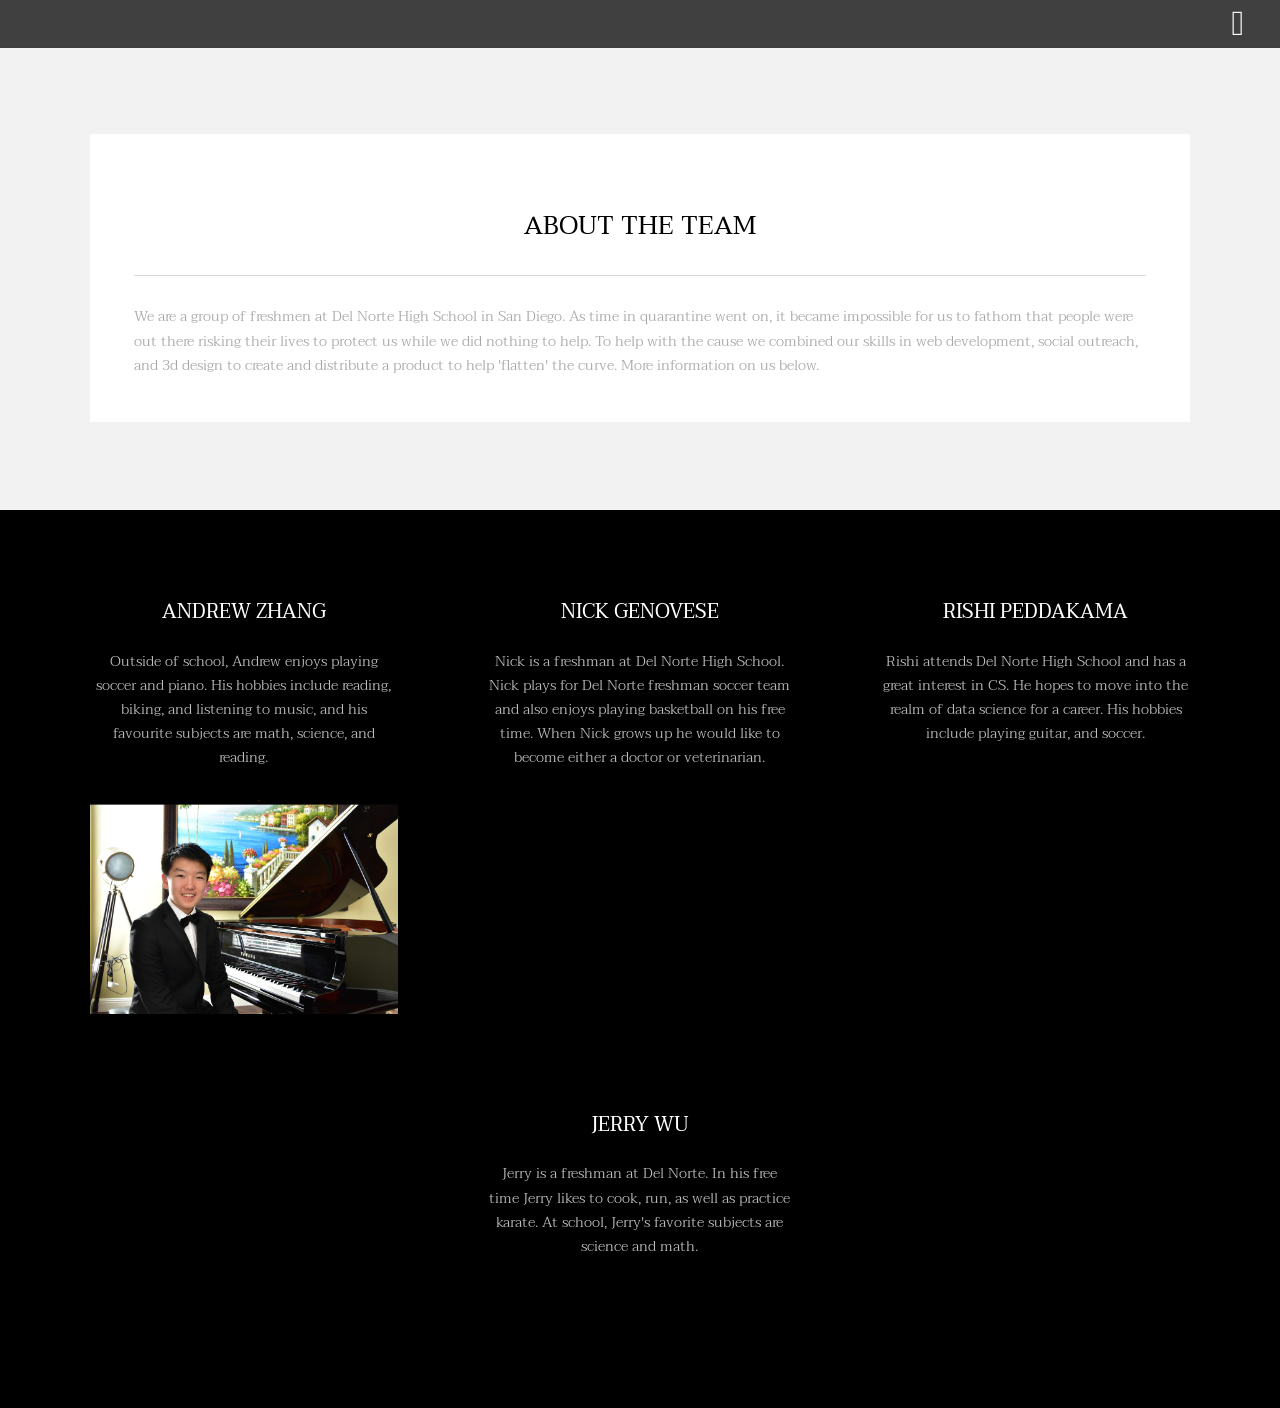
==== commit 56c5cbda: "change prof pic" ====
--- a/generic.html
+++ b/generic.html
@@ -9,7 +9,7 @@
 		<title>Masks4Heroes</title>
 		<meta charset="utf-8" />
 		<meta name="viewport" content="width=device-width, initial-scale=1" />
-		<link rel="stylesheet" href="main.css" />
+		<link rel="stylesheet" href="main.css"/>
 	</head>
 	<body class="subpage">
 
@@ -62,7 +62,7 @@
                 reading, biking, and listening to music, and his favourite subjects are math, science, and reading.</p>
 							<ul class="actions">
 							</ul>
-              <img src="https://cdn.glitch.com/a27069f8-3434-43a9-9a8d-afe3aabfaea1%2Fandrew.png?v=1588008118651" width="100%" alt=""/>
+              <img src="/static/imgs/andrew.png" width="100%" alt=""/>
 						</div>
             
 						<div>
@@ -160,12 +160,12 @@
 			</footer> -->
 
 		<!-- Scripts -->
-			<script src="assets/js/jquery.min.js"></script>
-			<script src="assets/js/jquery.scrolly.min.js"></script>
-			<script src="assets/js/jquery.scrollex.min.js"></script>
-			<script src="assets/js/skel.min.js"></script>
-			<script src="assets/js/util.js"></script>
-			<script src="assets/js/main.js"></script>
+			<script src="js/jquery.min.js"></script>
+			<script src="js/jquery.scrolly.min.js"></script>
+			<script src="js/jquery.scrollex.min.js"></script>
+			<script src="js/skel.min.js"></script>
+			<script src="js/util.js"></script>
+			<script src="js/main.js"></script>
 
 	</body>
 </html>
